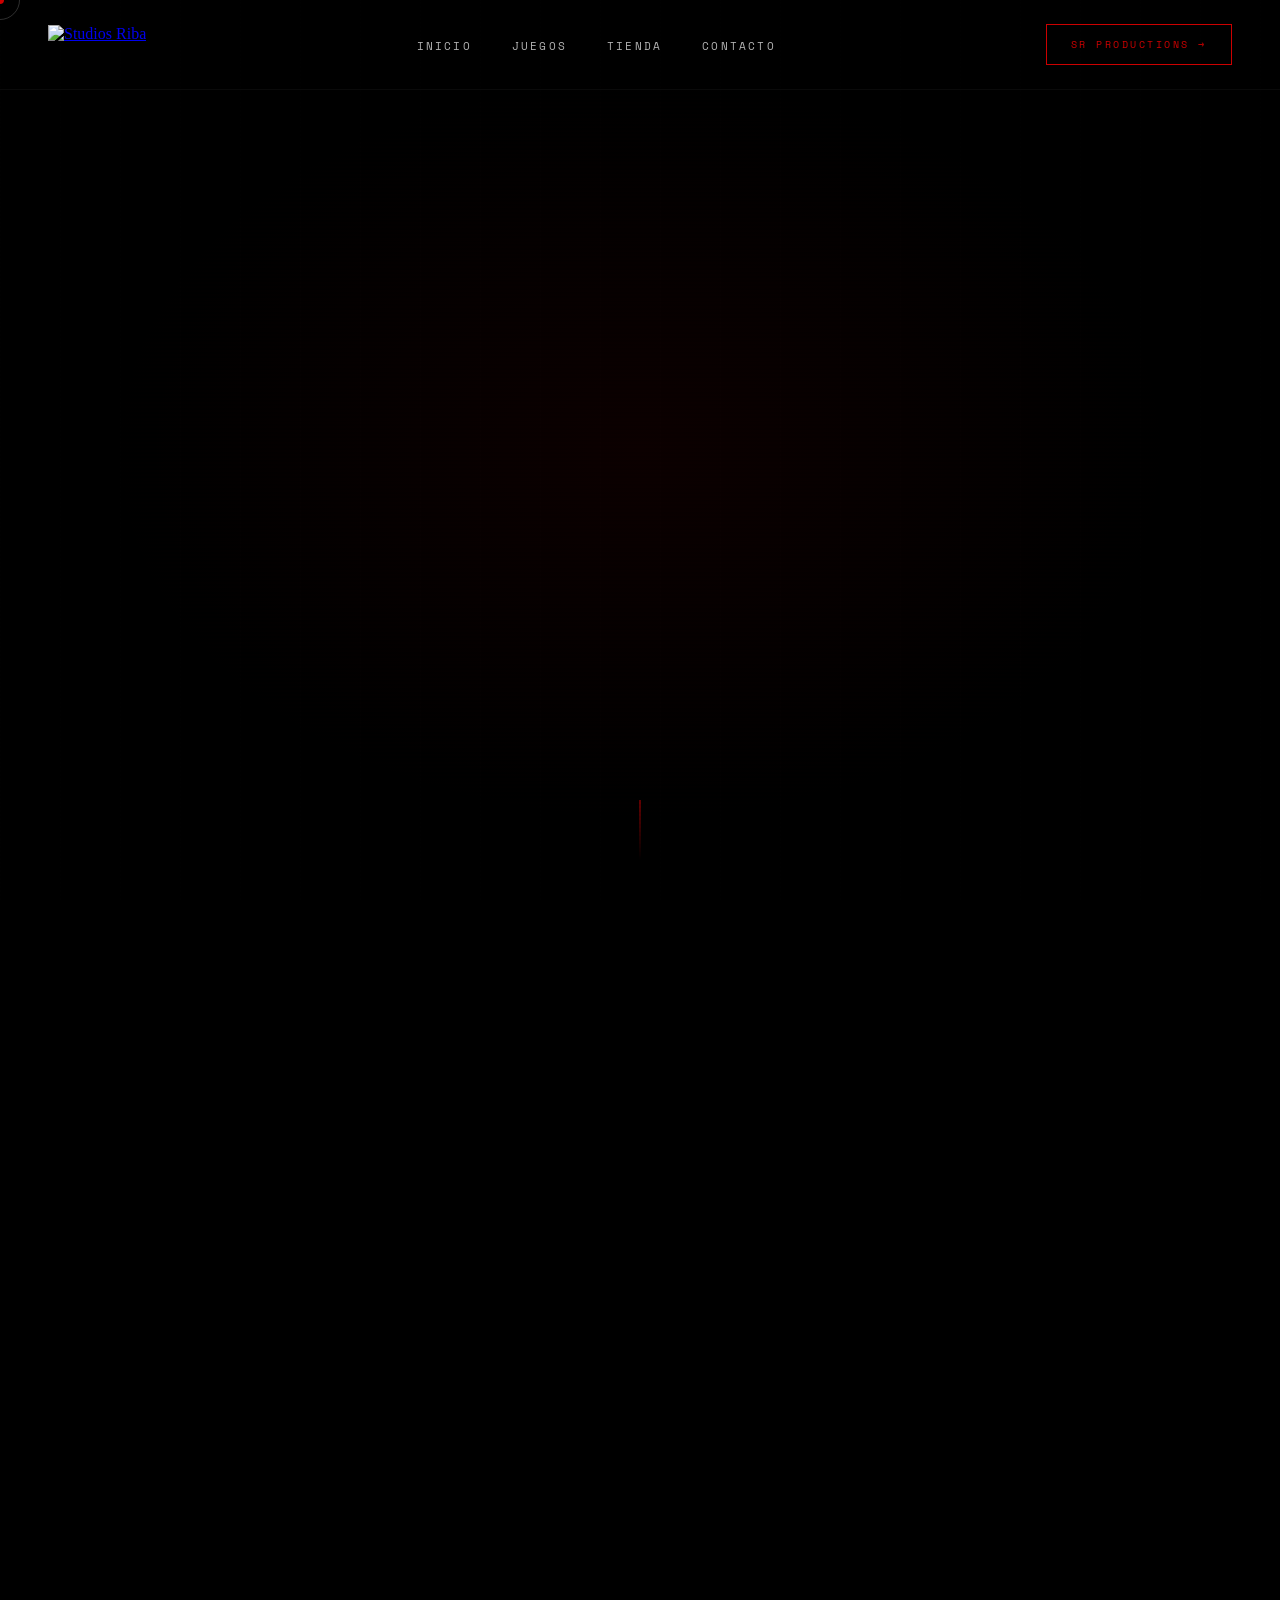
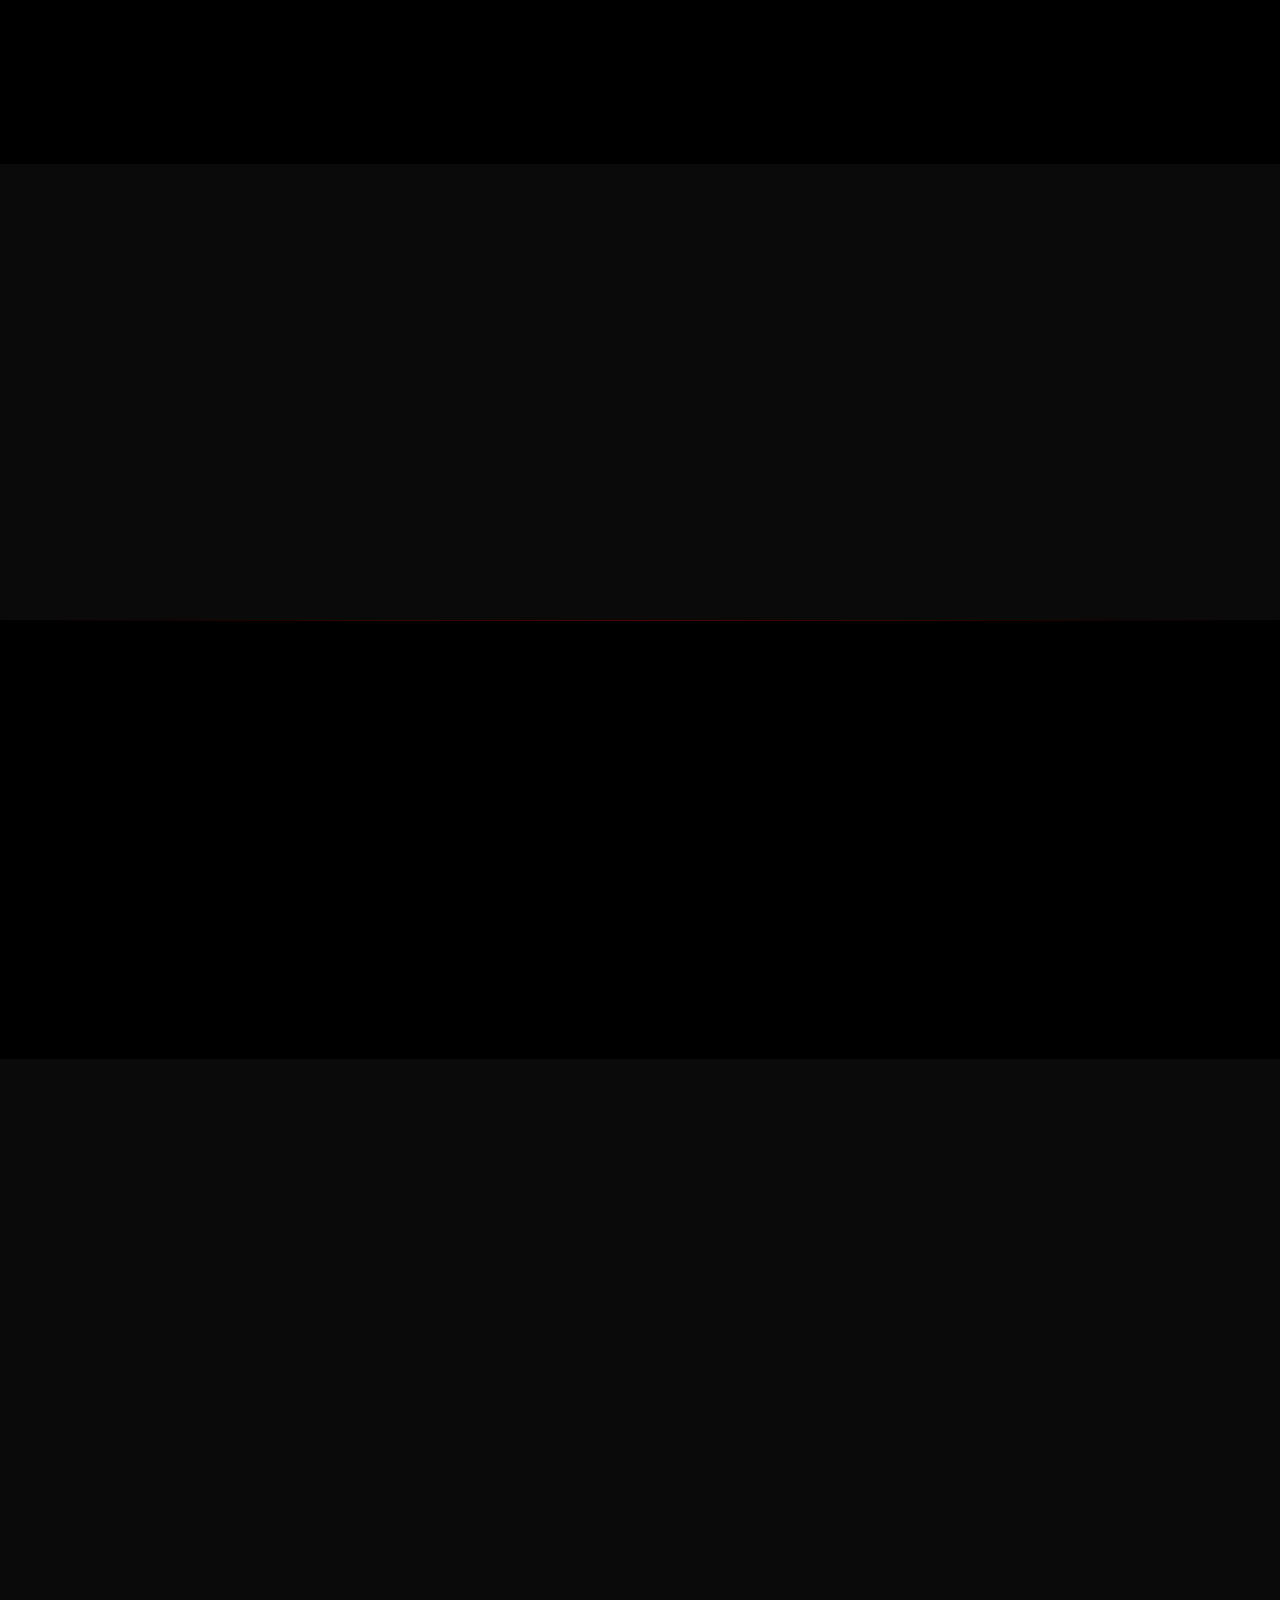
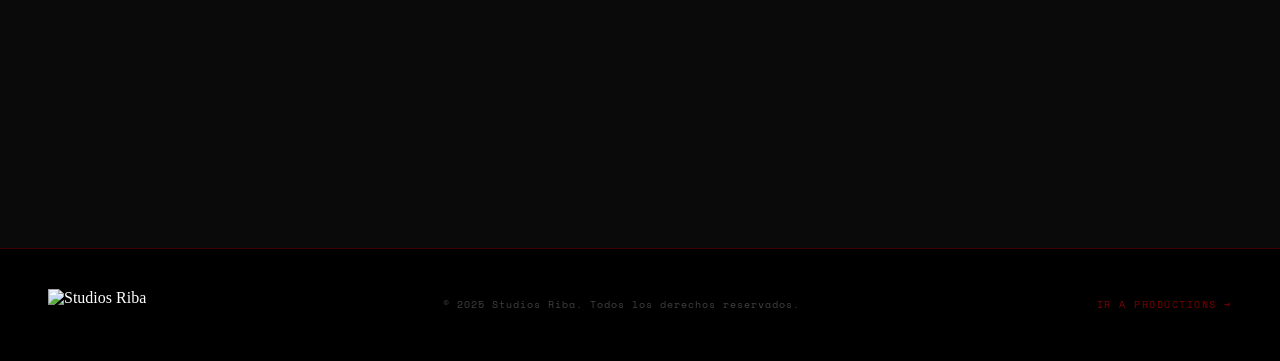
==== studiosriba.html @ da4f3968 "Add files via upload" ====
<!DOCTYPE html>
<html lang="es">
<head>
  <meta charset="UTF-8">
  <meta name="viewport" content="width=device-width, initial-scale=1.0">
  <meta name="description" content="Studios Riba — Desarrolladora independiente de videojuegos. Creadores de Kurt Cobalto, Makka Pakka 2 y experiencias inmersivas. Intenta sobrevivir.">
  <meta name="keywords" content="Studios Riba, videojuegos independientes, horror games, itch.io, Kurt Cobalto, Makka Pakka, desarrollo de videojuegos">
  
  <!-- OpenGraph / Social Media -->
  <meta property="og:title" content="Studios Riba — Videojuegos Independientes">
  <meta property="og:description" content="Desarrolladora de videojuegos indie. Explora nuestro catálogo de juegos en itch.io.">
  <meta property="og:type" content="website">
  <meta property="og:image" content="media/favicon.jpg">
  <meta property="og:url" content="https://studiosriba.github.io/studiosriba.html">
  
  <!-- Twitter -->
  <meta name="twitter:card" content="summary_large_image">
  <meta name="twitter:site" content="@_studiosriba">
  <meta name="twitter:title" content="Studios Riba — Videojuegos Independientes">
  <meta name="twitter:description" content="Desarrolladora de videojuegos indie. Explora nuestro catálogo de juegos en itch.io.">
  <meta name="twitter:image" content="media/favicon.jpg">

  <title>Studios Riba — Desarrolladora Independiente de Videojuegos</title>
  <!-- Google Fonts -->
  <link rel="preconnect" href="https://fonts.googleapis.com">
  <link rel="preconnect" href="https://fonts.gstatic.com" crossorigin>
  <link href="https://fonts.googleapis.com/css2?family=Bebas+Neue&family=Space+Mono:ital,wght@0,400;0,700;1,400&family=Cormorant+Garamond:ital,wght@0,300;0,400;0,600;0,700;1,300;1,400;1,600&family=Cormorant:ital,wght@0,300;0,400;1,300;1,400&display=swap" rel="stylesheet">
  <link rel="icon" type="image/jpeg" href="media/favicon.jpg">
  <link rel="stylesheet" href="style.css">
</head>
<body data-page="studios-riba" class="scanlines">

  <!-- ── LOADER ─────────────────────────────────────────────────── -->
  <div id="loader" role="status" aria-label="Cargando Studios Riba">
    <div class="loader-content">
      <img src="media/StudiosRiba.png" alt="Studios Riba" class="loader-logo">
    </div>
  </div>

  <!-- ── PAGE FLASH ─────────────────────────────────────────────── -->
  <div id="page-flash" aria-hidden="true"></div>

  <!-- ── CURSOR ─────────────────────────────────────────────────── -->
  <div id="cursor-dot" aria-hidden="true"></div>
  <div id="cursor-trail" aria-hidden="true"></div>

  <!-- ── PARTICLES ──────────────────────────────────────────────── -->
  <canvas id="particle-canvas" aria-hidden="true"></canvas>

  <!-- ── NAV ────────────────────────────────────────────────────── -->
  <nav class="nav-sr" role="navigation" aria-label="Navegación principal">
    <a class="nav-logo" href="index.html" data-transition="true" aria-label="Volver al inicio">
      <img src="media/StudiosRiba.png" alt="Studios Riba" height="40">
    </a>
    <ul class="nav-links" role="list">
      <li><a href="#about"   id="nav-link-about">INICIO</a></li>
      <li><a href="#games"   id="nav-link-games">JUEGOS</a></li>
      <li><a href="#store"   id="nav-link-store">TIENDA</a></li>
      <li><a href="#contact" id="nav-link-contact">CONTACTO</a></li>
    </ul>
    <a class="nav-switch" href="studiosribaproductions.html" data-transition="true" id="nav-switch-srp">
      SR PRODUCTIONS →
    </a>
    <button class="nav-hamburger" aria-label="Abrir menú" aria-expanded="false" id="nav-hamburger">
      <span></span><span></span><span></span>
    </button>
  </nav>

  <!-- ── HERO ───────────────────────────────────────────────────── -->
  <section class="sr-hero" id="hero" aria-label="Hero Studios Riba">
    <div class="sr-hero-bg" aria-hidden="true"></div>
    <div class="sr-hero-content">
      <img
        src="media/StudiosRiba.png"
        alt="Studios Riba"
        class="sr-hero-logo"
        width="520"
        height="260">
      <p class="sr-hero-subtitle" aria-live="polite"></p>
    </div>
    <div class="sr-scroll-indicator" aria-hidden="true"></div>
  </section>

  <!-- ── ABOUT ──────────────────────────────────────────────────── -->
  <section class="sr-about reveal-group" id="about" aria-labelledby="sr-about-title">
    <div class="sr-about-inner">

      <div class="sr-about-text reveal">
        <span class="sr-section-tag">// 01</span>
        <h2 id="sr-about-title">Somos<br>Studios<br>Riba</h2>
        <p>
          ¿Qué es lo que hacemos? Mejor descúbrelo tú mismo
          y cuéntanos — <em>Intenta sobrevivir.</em>
        </p>
        <p>
          Prueba nuestros juegos y adéntrate en lo desconocido.
          Cada título es un mundo que desafía tus límites, una
          experiencia que no olvidarás fácilmente.
        </p>
        <a
          href="https://studiosriba.itch.io"
          target="_blank"
          rel="noopener noreferrer"
          class="sr-itch-inline-btn"
          id="sr-about-itch-btn">
          VER TODOS LOS JUEGOS
        </a>
      </div>

      <div class="sr-about-visual reveal reveal-right">
        <canvas class="sr-pixel-art" width="400" height="300" aria-hidden="true"></canvas>
        <span class="sr-about-bg-text" aria-hidden="true">GAME<br>DEV</span>
      </div>

    </div>
  </section>

  <!-- ── JUEGOS ─────────────────────────────────────────────────── -->
  <section class="sr-games" id="games" aria-labelledby="sr-games-title">

    <div class="sr-games-wrapper">

      <div class="sr-section-header reveal">
        <span class="sr-section-tag">// 02</span>
        <h2 id="sr-games-title">Nuestros<br>Juegos</h2>
      </div>

      <div class="sr-games-grid" id="sr-games-grid">
        <!-- Games will be injected here by script.js -->
      </div><!-- /.sr-games-grid -->

    </div><!-- /.sr-games-wrapper -->

  </section>

  <!-- ── TIENDA ITCH.IO ─────────────────────────────────────────── -->
  <section class="sr-itch-banner" id="store" aria-label="Tienda en itch.io">
    <div class="sr-itch-banner-inner">
      <div class="sr-itch-banner-text reveal">
        <span class="sr-section-tag">// TIENDA</span>
        <h2 class="sr-itch-title">Todos nuestros juegos<br>en <span class="sr-itch-accent">itch.io</span></h2>
        <p class="sr-itch-sub">Disponibles ahora. Gratis o a tu precio.</p>
      </div>
      <a
        href="https://studiosriba.itch.io"
        target="_blank"
        rel="noopener noreferrer"
        class="sr-itch-cta reveal"
        data-cursor="expand"
        id="sr-itch-cta-btn">
        <span class="sr-itch-cta-icon" aria-hidden="true">⊕</span>
        VISITAR TIENDA
      </a>
    </div>
    <div class="sr-itch-banner-line" aria-hidden="true"></div>
  </section>

  <!-- ── CONTACTO ───────────────────────────────────────────────── -->
  <section class="sr-contact" id="contact" aria-labelledby="sr-contact-title">
    <div class="reveal">
      <span class="sr-section-tag">// 03</span>
      <h2 class="sr-contact-title" id="sr-contact-title">¿Listo para<br>lo desconocido?</h2>
      <p class="sr-contact-sub">Escríbenos y cuéntanos qué piensas.</p>
      <a
        href="mailto:studiosriba@gmail.com"
        class="sr-contact-cta"
        data-cursor="expand"
        id="sr-contact-cta">
        studiosriba@gmail.com
      </a>
      <div class="sr-social-links">
        <a href="https://www.youtube.com/@studiosriba" target="_blank" rel="noopener noreferrer"
           class="sr-social-link" id="sr-social-yt" aria-label="YouTube de Studios Riba">
          <svg width="18" height="18" viewBox="0 0 24 24" fill="currentColor" aria-hidden="true">
            <path d="M23.5 6.2a3 3 0 0 0-2.1-2.1C19.5 3.6 12 3.6 12 3.6s-7.5 0-9.4.5A3 3 0 0 0 .5 6.2 31.4 31.4 0 0 0 0 12a31.4 31.4 0 0 0 .5 5.8 3 3 0 0 0 2.1 2.1c1.9.5 9.4.5 9.4.5s7.5 0 9.4-.5a3 3 0 0 0 2.1-2.1A31.4 31.4 0 0 0 24 12a31.4 31.4 0 0 0-.5-5.8zM9.7 15.5V8.5l6.3 3.5-6.3 3.5z"/>
          </svg>
          YouTube
        </a>
        <a href="https://x.com/_studiosriba" target="_blank" rel="noopener noreferrer"
           class="sr-social-link" id="sr-social-tw" aria-label="Twitter / X de Studios Riba">
          <svg width="16" height="16" viewBox="0 0 24 24" fill="currentColor" aria-hidden="true">
            <path d="M18.244 2.25h3.308l-7.227 8.26 8.502 11.24H16.17l-4.714-6.231-5.401 6.231H2.744l7.736-8.836L1.254 2.25H8.08l4.259 5.63 5.905-5.63zm-1.161 17.52h1.833L7.084 4.126H5.117z"/>
          </svg>
          Twitter / X
        </a>
        <a href="https://linktr.ee/studiosriba" target="_blank" rel="noopener noreferrer"
           class="sr-social-link" id="sr-social-lt" aria-label="Linktree de Studios Riba">
          <svg width="16" height="16" viewBox="0 0 24 24" fill="currentColor" aria-hidden="true">
            <path d="M13.511 5.853l4.005-4.117 2.394 2.465-4.192 4.094h5.883v3.388h-5.937l4.192 4.094-2.394 2.464-5.943-6.069-5.943 6.069-2.394-2.464 4.192-4.094H1.399V8.295h5.883L3.09 4.201l2.394-2.465 4.005 4.117V0h4.022zm-4.022 16.238h4.022V24h-4.022z"/>
          </svg>
          Linktree
        </a>
      </div>
    </div>
  </section>

  <!-- ── FOOTER ─────────────────────────────────────────────────── -->
  <footer>
    <img src="media/StudiosRiba.png" alt="Studios Riba" class="footer-logo">
    <span class="footer-copy">© 2025 Studios Riba. Todos los derechos reservados.</span>
    <a
      href="studiosribaproductions.html"
      class="footer-switch-link"
      data-transition="true"
      id="footer-switch-srp">
      IR A PRODUCTIONS →
    </a>
  </footer>

  <script src="script.js"></script>
</body>
</html>
---- style.css ----
/* ═══════════════════════════════════════════════════════════════════
   STUDIOS RIBA — style.css
   Global styles + per-page overrides via body[data-page]
   ═══════════════════════════════════════════════════════════════════ */

/* ── GOOGLE FONTS ───────────────────────────────────────────────── */
@import url('https://fonts.googleapis.com/css2?family=Bebas+Neue&family=Space+Mono:ital,wght@0,400;0,700;1,400&family=Cormorant+Garamond:ital,wght@0,300;0,400;0,600;0,700;1,300;1,400;1,600&family=Cormorant:ital,wght@0,300;0,400;1,300;1,400&display=swap');

/* ── CSS VARIABLES ──────────────────────────────────────────────── */
:root {
  --sr-red:    #CC0000;
  --sr-white:  #FFFFFF;
  --sr-black:  #000000;
  --sr-dark:   #1A1A1A;
  --sr-dark2:  #2A2A2A;
  --srp-silver:#C8C8C8;
  --srp-warm:  #F0EDE8;
  --srp-mid:   #888888;

  --transition-fast: 0.3s ease;
  --transition-med:  0.6s cubic-bezier(0.16, 1, 0.3, 1);
  --transition-slow: 1.2s cubic-bezier(0.16, 1, 0.3, 1);

  --font-sr-display: 'Bebas Neue', sans-serif;
  --font-sr-body:    'Space Mono', monospace;
  --font-srp-display:'Cormorant Garamond', serif;
  --font-srp-body:   'Cormorant', serif;
}

/* ── RESET ──────────────────────────────────────────────────────── */
*, *::before, *::after {
  margin: 0;
  padding: 0;
  box-sizing: border-box;
}

html {
  scroll-behavior: smooth;
  overflow-x: hidden;
}

body {
  background: #000;
  color: #fff;
  cursor: none;
  overflow-x: hidden;
  -webkit-font-smoothing: antialiased;
}

/* ── SCROLLBAR ──────────────────────────────────────────────────── */
::-webkit-scrollbar { width: 4px; }
::-webkit-scrollbar-track { background: #000; }

body[data-page="studios-riba"] ::-webkit-scrollbar-thumb { background: var(--sr-red); }
body[data-page="index"]        ::-webkit-scrollbar-thumb { background: var(--sr-red); }
body[data-page="srp"]          ::-webkit-scrollbar-thumb { background: var(--srp-silver); }

/* ── TEXT SELECTION ─────────────────────────────────────────────── */
body[data-page="studios-riba"] ::selection,
body[data-page="index"]        ::selection {
  background: var(--sr-red);
  color: #000;
}
body[data-page="srp"] ::selection {
  background: var(--srp-silver);
  color: #000;
}

/* ── CANVAS / OVERLAY ───────────────────────────────────────────── */
#particle-canvas {
  position: fixed;
  top: 0; left: 0;
  width: 100%; height: 100%;
  z-index: 0;
  pointer-events: none;
}

/* ── SCANLINES (Studios Riba pages) ────────────────────────────── */
body.scanlines::after {
  content: '';
  position: fixed;
  inset: 0;
  pointer-events: none;
  z-index: 5;
  background: repeating-linear-gradient(
    0deg,
    transparent,
    transparent 2px,
    rgba(0,0,0,0.08) 2px,
    rgba(0,0,0,0.08) 4px
  );
  animation: scanMove 8s linear infinite;
}

@keyframes scanMove {
  from { background-position: 0 0; }
  to   { background-position: 0 100%; }
}

/* ── GRAIN OVERLAY (Productions) ───────────────────────────────── */
body.grain::before {
  content: '';
  position: fixed;
  inset: -50%;
  width: 200%; height: 200%;
  pointer-events: none;
  z-index: 5;
  opacity: 0.055;
  background-image: url("data:image/svg+xml,%3Csvg viewBox='0 0 256 256' xmlns='http://www.w3.org/2000/svg'%3E%3Cfilter id='noise'%3E%3CfeTurbulence type='fractalNoise' baseFrequency='0.9' numOctaves='4' stitchTiles='stitch'/%3E%3C/filter%3E%3Crect width='100%25' height='100%25' filter='url(%23noise)' opacity='1'/%3E%3C/svg%3E");
  background-size: 256px 256px;
  animation: grainShift 0.5s steps(1) infinite;
}

@keyframes grainShift {
  0%   { transform: translate(0, 0); }
  25%  { transform: translate(-5%, 3%); }
  50%  { transform: translate(3%, -5%); }
  75%  { transform: translate(-3%, 6%); }
  100% { transform: translate(5%, -2%); }
}

/* ═══════════════════════════════════════════════════════════════════
   CURSOR
   ═══════════════════════════════════════════════════════════════════ */
#cursor-dot, #cursor-trail {
  position: fixed;
  top: 0; left: 0;
  pointer-events: none;
  z-index: 9999;
  transform: translate(-50%, -50%);
  transition: opacity 0.3s ease;
  will-change: transform;
}

#cursor-dot {
  width: 8px; height: 8px;
  border-radius: 50%;
  background: var(--sr-red);
  z-index: 10000;
}

#cursor-trail {
  width: 40px; height: 40px;
  border-radius: 50%;
  border: 1px solid rgba(255,255,255,0.18);
  transition: transform 0.08s linear, width 0.3s ease, height 0.3s ease, border-color 0.3s ease;
}

/* SRP cursor variant */
body[data-page="srp"] #cursor-dot {
  background: transparent;
  border: 1px solid var(--srp-silver);
  width: 16px; height: 16px;
  border-radius: 50%;
  position: fixed; /* needed for absolute children */
}
body[data-page="srp"] #cursor-dot::before,
body[data-page="srp"] #cursor-dot::after {
  content: '';
  position: absolute;
  background: var(--srp-silver);
}
body[data-page="srp"] #cursor-dot::before {
  width: 1px; height: 8px;
  top: 50%; left: 50%;
  transform: translate(-50%, -50%);
}
body[data-page="srp"] #cursor-dot::after {
  width: 8px; height: 1px;
  top: 50%; left: 50%;
  transform: translate(-50%, -50%);
}

body[data-page="srp"] #cursor-trail {
  border-color: rgba(200,200,200,0.15);
}

/* Expanded state */
#cursor-dot.expanded {
  transform: translate(-50%, -50%) scale(2.5);
}
body[data-page="srp"] #cursor-dot.expanded {
  transform: translate(-50%, -50%) scale(1.5) rotate(45deg);
}

/* ═══════════════════════════════════════════════════════════════════
   LOADER
   ═══════════════════════════════════════════════════════════════════ */
#loader {
  position: fixed;
  inset: 0;
  z-index: 10000;
  background: #000;
  display: flex;
  align-items: center;
  justify-content: center;
  clip-path: inset(0 0 0% 0);
  transition: clip-path 0.8s ease-in;
}

#loader.exit {
  clip-path: inset(100% 0 0% 0);
}

.loader-content {
  display: flex;
  align-items: center;
  justify-content: center;
  opacity: 0;
  transform: scale(0.8);
  animation: loaderReveal 0.6s cubic-bezier(0.16, 1, 0.3, 1) 0.2s forwards;
}

@keyframes loaderReveal {
  to { opacity: 1; transform: scale(1); }
}

.loader-logo {
  max-height: 72px;
  max-width: 320px;
  object-fit: contain;
  filter: drop-shadow(0 0 24px rgba(204,0,0,0.25));
}

.loader-logo-srp {
  filter: drop-shadow(0 0 32px rgba(200,200,200,0.18));
}

/* ── PAGE FLASH ─────────────────────────────────────────────────── */
#page-flash {
  position: fixed;
  inset: 0;
  z-index: 9998;
  background: #fff;
  opacity: 0;
  pointer-events: none;
  display: none;
}

/* ═══════════════════════════════════════════════════════════════════
   NAV — SHARED
   ═══════════════════════════════════════════════════════════════════ */
nav {
  position: fixed;
  top: 0; width: 100%;
  z-index: 1000;
  padding: 24px 48px;
  display: flex;
  justify-content: space-between;
  align-items: center;
  background: transparent;
  border-bottom: 1px solid rgba(255,255,255,0.04);
  transition: background 0.4s ease, backdrop-filter 0.4s ease;
}

nav.scrolled {
  background: rgba(0,0,0,0.92);
  backdrop-filter: blur(12px);
  -webkit-backdrop-filter: blur(12px);
}

.nav-logo { display: flex; align-items: center; }
.nav-logo img {
  height: 40px;
  object-fit: contain;
  transform-origin: left center;
  transition: transform var(--transition-fast), filter 0.3s ease;
}
.nav-logo img:hover { transform: scale(1.05); }

.nav-links {
  display: flex;
  gap: 40px;
  list-style: none;
  align-items: center;
}

.nav-links a {
  text-decoration: none;
  transition: color var(--transition-fast);
  position: relative;
}

.nav-links a::after {
  content: '';
  position: absolute;
  bottom: -2px; left: 0;
  width: 0%; height: 1px;
  transition: width var(--transition-fast);
}

.nav-links a:hover::after { width: 100%; }

/* SR nav */
nav.nav-sr .nav-links a {
  font-family: var(--font-sr-body);
  font-size: 11px;
  letter-spacing: 0.2em;
  text-transform: uppercase;
  color: rgba(255,255,255,0.7);
}
nav.nav-sr .nav-links a:hover { color: var(--sr-red); }
nav.nav-sr .nav-links a::after { background: var(--sr-red); }

/* SRP nav */
nav.nav-srp .nav-links a {
  font-family: var(--font-srp-display);
  font-size: 14px;
  letter-spacing: 0.35em;
  text-transform: uppercase;
  color: var(--srp-mid);
  font-style: italic;
}
nav.nav-srp .nav-links a:hover { color: #fff; }
nav.nav-srp .nav-links a::after { background: var(--srp-silver); }

/* Nav switch button */
.nav-switch {
  text-decoration: none;
  padding: 12px 24px;
  transition: background var(--transition-fast), color var(--transition-fast);
  white-space: nowrap;
  display: inline-flex;
  align-items: center;
  justify-content: center;
}

nav.nav-sr .nav-switch {
  border: 1px solid var(--sr-red);
  color: var(--sr-red);
  font-family: var(--font-sr-body);
  font-size: 10px;
  letter-spacing: 0.25em;
  text-transform: uppercase;
}
nav.nav-sr .nav-switch:hover {
  background: var(--sr-red);
  color: #000;
}

nav.nav-srp .nav-switch {
  border: 1px solid rgba(200,200,200,0.4);
  color: var(--srp-silver);
  font-family: var(--font-srp-display);
  font-size: 12px;
  letter-spacing: 0.25em;
  text-transform: uppercase;
  font-style: italic;
}
nav.nav-srp .nav-switch:hover {
  background: var(--srp-silver);
  color: #000;
}

/* Hamburger */
.nav-hamburger {
  display: none;
  flex-direction: column;
  gap: 5px;
  background: none;
  border: none;
  cursor: none;
  padding: 4px;
}
.nav-hamburger span {
  display: block;
  width: 24px; height: 2px;
  background: #fff;
  transition: all 0.3s ease;
  transform-origin: center;
}
.nav-hamburger.open span:nth-child(1) { transform: rotate(45deg) translate(5px, 5px); }
.nav-hamburger.open span:nth-child(2) { opacity: 0; }
.nav-hamburger.open span:nth-child(3) { transform: rotate(-45deg) translate(5px, -5px); }

/* Mobile menu overlay */
.nav-mobile-menu {
  display: none;
  position: fixed;
  inset: 0;
  z-index: 999;
  background: rgba(0,0,0,0.97);
  flex-direction: column;
  align-items: center;
  justify-content: center;
  gap: 32px;
  opacity: 0;
  transition: opacity 0.3s ease;
}
.nav-mobile-menu.open {
  display: flex;
  opacity: 1;
}
.nav-mobile-menu a {
  text-decoration: none;
  font-size: 32px;
  color: #fff;
  transition: color 0.3s ease;
}
nav.nav-sr .nav-mobile-menu a { font-family: var(--font-sr-display); letter-spacing: 0.1em; }
nav.nav-srp .nav-mobile-menu a { font-family: var(--font-srp-display); font-weight: 300; }
.nav-mobile-menu a:hover { color: var(--sr-red); }
nav.nav-srp .nav-mobile-menu a:hover { color: var(--srp-silver); }

/* ═══════════════════════════════════════════════════════════════════
   SCROLL REVEAL
   ═══════════════════════════════════════════════════════════════════ */
.reveal {
  opacity: 0;
  transform: translateY(40px);
  transition: opacity 0.8s ease, transform 0.8s cubic-bezier(0.16, 1, 0.3, 1);
  transition-delay: var(--delay, 0s);
}
.reveal.visible { opacity: 1; transform: translateY(0); }

.reveal-left {
  opacity: 0;
  transform: translateX(-60px);
  transition: opacity 0.8s ease, transform 0.8s cubic-bezier(0.16, 1, 0.3, 1);
  transition-delay: var(--delay, 0s);
}
.reveal-left.visible { opacity: 1; transform: translateX(0); }

.reveal-right {
  opacity: 0;
  transform: translateX(60px);
  transition: opacity 0.8s ease, transform 0.8s cubic-bezier(0.16, 1, 0.3, 1);
  transition-delay: var(--delay, 0s);
}
.reveal-right.visible { opacity: 1; transform: translateX(0); }

.reveal-scale {
  opacity: 0;
  transform: scale(0.9);
  transition: opacity 0.8s ease, transform 0.8s cubic-bezier(0.16, 1, 0.3, 1);
  transition-delay: var(--delay, 0s);
}
.reveal-scale.visible { opacity: 1; transform: scale(1); }

/* ═══════════════════════════════════════════════════════════════════
   INDEX — SPLIT SCREEN
   ═══════════════════════════════════════════════════════════════════ */
.split-screen {
  display: flex;
  height: 100vh;
  overflow: hidden;
  position: relative;
  z-index: 1;
}

.split-left,
.split-right {
  flex: 1;
  position: relative;
  overflow: hidden;
  transition: flex var(--transition-med);
  cursor: none;
}

.split-left:hover  { flex: 1.3; }
.split-left:hover  ~ .split-right { flex: 0.7; }
.split-right:hover { flex: 1.3; }
.split-screen:has(.split-right:hover) .split-left { flex: 0.7; }

.split-left  { background: #000; }
.split-right { background: #0A0A0A; }

/* Entry animations */
.split-left {
  animation: slideFromLeft 1s cubic-bezier(0.16, 1, 0.3, 1) both;
}
.split-right {
  animation: slideFromRight 1s cubic-bezier(0.16, 1, 0.3, 1) both;
}
@keyframes slideFromLeft  { from { transform: translateX(-100%); } to { transform: translateX(0); } }
@keyframes slideFromRight { from { transform: translateX(100%);  } to { transform: translateX(0); } }

.divider-line {
  flex: 0 0 2px;
  align-self: stretch;
  background: var(--sr-red);
  z-index: 10;
  pointer-events: none;
  box-shadow: 0 0 12px var(--sr-red), 0 0 40px rgba(204,0,0,0.3);
  animation: dividerReveal 0.6s ease-out 0.8s backwards;
  transform-origin: top center;
}
@keyframes dividerReveal { from { opacity: 0; } to { opacity: 1; } }

.split-content {
  position: absolute;
  inset: 0;
  display: flex;
  flex-direction: column;
  align-items: center;
  justify-content: center;
  gap: 20px;
  padding: 40px;
  animation: contentReveal 0.8s ease 0.9s both;
}
@keyframes contentReveal { from { opacity: 0; } to { opacity: 1; } }

.split-logo {
  display: flex;
  align-items: center;
  justify-content: center;
  width: 100%;
}

.split-logo img {
  max-width: 70%;
  max-height: 38vh;
  object-fit: contain;
  transition: transform 0.6s cubic-bezier(0.16, 1, 0.3, 1), filter 0.4s ease;
}

.split-left .split-logo img {
  filter: drop-shadow(0 0 20px rgba(204,0,0,0.3));
}
.split-right .split-logo img {
  filter: drop-shadow(0 0 30px rgba(200,200,200,0.2));
}

.split-left:hover .split-logo img {
  transform: scale(1.06);
  filter: drop-shadow(0 0 40px rgba(204,0,0,0.7));
}
.split-right:hover .split-logo img {
  transform: scale(1.06);
  filter: drop-shadow(0 0 50px rgba(200,200,200,0.45));
}

.split-sublabel {
  font-family: var(--font-srp-display);
  font-size: 12px;
  letter-spacing: 0.3em;
  color: rgba(255,255,255,0.35);
  text-transform: uppercase;
}

.split-left .split-sublabel {
  font-family: var(--font-sr-body);
  font-size: 9px;
  letter-spacing: 0.25em;
}

.split-label {
  display: inline-block;
  padding: 8px 28px;
  font-size: 11px;
  letter-spacing: 0.4em;
  text-transform: uppercase;
  transition: all 0.3s ease;
  opacity: 0.8;
}

.split-left .split-label {
  font-family: var(--font-sr-body);
  color: var(--sr-red);
  border: 1px solid var(--sr-red);
  animation: blinkLabel 2s ease-in-out infinite;
}
.split-right .split-label {
  font-family: var(--font-srp-display);
  font-style: italic;
  color: var(--srp-silver);
  border: 1px solid rgba(200,200,200,0.3);
  animation: shimmerLabel 3s ease-in-out infinite;
}

@keyframes blinkLabel {
  0%, 100% { opacity: 0.8; }
  50%       { opacity: 0.3; }
}
@keyframes shimmerLabel {
  0%, 100% { opacity: 0.8; }
  50%       { opacity: 0.5; }
}

.split-description {
  font-size: 11px;
  color: rgba(255,255,255,0.35);
  text-align: center;
  max-width: 260px;
  line-height: 1.9;
  opacity: 0;
  transform: translateY(10px);
  transition: opacity 0.4s ease, transform 0.4s ease;
}
.split-left .split-description  { font-family: var(--font-sr-body); }
.split-right .split-description { font-family: var(--font-srp-body); font-size: 13px; font-style: italic; }

.split-left:hover  .split-description { opacity: 1; transform: translateY(0); }
.split-right:hover .split-description { opacity: 1; transform: translateY(0); }

.split-left:hover  .split-label { background: rgba(204,0,0,0.08); }
.split-right:hover .split-label { background: rgba(200,200,200,0.06); }

/* ═══════════════════════════════════════════════════════════════════
   STUDIOSRIBA.HTML — HERO
   ═══════════════════════════════════════════════════════════════════ */
.sr-hero {
  height: 100vh;
  background: #000;
  position: relative;
  overflow: hidden;
  display: flex;
  align-items: center;
  justify-content: center;
  z-index: 1;
}

.sr-hero-bg {
  position: absolute;
  inset: 0;
  background: radial-gradient(ellipse 60% 60% at 50% 50%,
    rgba(204,0,0,0.06) 0%, transparent 70%);
}

.sr-hero-bg::after {
  content: '';
  position: absolute;
  inset: 0;
  opacity: 0.06;
  background-image:
    linear-gradient(rgba(255,255,255,0.08) 1px, transparent 1px),
    linear-gradient(90deg, rgba(255,255,255,0.08) 1px, transparent 1px);
  background-size: 60px 60px;
}

.sr-hero-content {
  position: relative;
  z-index: 2;
  text-align: center;
  display: flex;
  flex-direction: column;
  align-items: center;
  gap: 16px;
}

/* ── SR HERO LOGO IMAGE ─────────────────────────────────────────── */
.sr-hero-logo {
  max-width: min(58vw, 520px);
  max-height: 38vh;
  object-fit: contain;
  filter: drop-shadow(0 0 28px rgba(204,0,0,0.3));
  opacity: 0;
  transform: scale(0.88) translateY(-12px);
  transition: opacity 0.9s cubic-bezier(0.16, 1, 0.3, 1),
              transform 0.9s cubic-bezier(0.16, 1, 0.3, 1),
              filter 0.5s ease;
}

.sr-hero-logo.visible {
  opacity: 1;
  transform: scale(1) translateY(0);
}

.sr-hero-logo.pulse-once {
  animation: logoPulse 0.45s ease;
}

@keyframes logoPulse {
  0%   { transform: scale(1); }
  50%  { transform: scale(1.025); filter: drop-shadow(0 0 48px rgba(204,0,0,0.55)); }
  100% { transform: scale(1); }
}

.sr-hero-subtitle {
  font-family: var(--font-sr-body);
  font-size: 11px;
  letter-spacing: 0.3em;
  color: var(--sr-red);
  text-transform: uppercase;
  min-height: 1.5em;
}

.sr-scroll-indicator {
  position: absolute;
  bottom: 40px;
  left: 50%;
  transform: translateX(-50%);
  width: 1px;
  height: 60px;
  background: linear-gradient(var(--sr-red), transparent);
  animation: pulseDown 2s ease-in-out infinite;
}
@keyframes pulseDown {
  0%, 100% { transform: translateX(-50%) translateY(0); opacity: 1; }
  50%       { transform: translateX(-50%) translateY(10px); opacity: 0.3; }
}

/* ── SR ABOUT ───────────────────────────────────────────────────── */
.sr-about {
  padding: 160px 0;
  background: #000;
  position: relative;
  z-index: 1;
}

.sr-about-inner {
  display: grid;
  grid-template-columns: 1fr 1fr;
  gap: 80px;
  max-width: 1200px;
  margin: 0 auto;
  padding: 0 48px;
  align-items: center;
}

.sr-section-tag {
  display: block;
  font-family: var(--font-sr-body);
  font-size: 10px;
  color: var(--sr-red);
  letter-spacing: 0.4em;
  text-transform: uppercase;
  margin-bottom: 24px;
}

.sr-about-text h2 {
  font-family: var(--font-sr-display);
  font-size: clamp(52px, 7vw, 80px);
  line-height: 0.95;
  color: #fff;
}

.sr-about-text p {
  font-family: var(--font-sr-body);
  font-size: 12px;
  color: rgba(255,255,255,0.55);
  line-height: 2.2;
  margin-top: 32px;
}

.sr-about-visual {
  position: relative;
  display: flex;
  align-items: center;
  justify-content: center;
  min-height: 300px;
  border: 1px solid rgba(204,0,0,0.2);
  background: rgba(204,0,0,0.02);
}

.sr-pixel-art {
  display: block;
  image-rendering: pixelated;
  max-width: 100%;
}

.sr-about-bg-text {
  position: absolute;
  font-family: var(--font-sr-display);
  font-size: 100px;
  color: rgba(204,0,0,0.05);
  line-height: 0.9;
  text-align: center;
  pointer-events: none;
  user-select: none;
  letter-spacing: 0.05em;
}

/* ── SR GAMES ───────────────────────────────────────────────────── */
.sr-games {
  padding: 120px 0;
  background: #0A0A0A;
  position: relative;
  z-index: 1;
}

.sr-section-header {
  max-width: 1200px;
  margin: 0 auto;
  padding: 0 48px 48px;
}

.sr-section-header h2 {
  font-family: var(--font-sr-display);
  font-size: clamp(48px, 6vw, 72px);
  line-height: 0.95;
  color: #fff;
  margin-top: 16px;
}

.sr-games-wrapper {
  max-width: 1100px;
  margin: 0 auto;
  padding: 0 48px;
}

.sr-games-wrapper .sr-section-header {
  max-width: none;
  padding: 0 0 40px;
}

.sr-games-grid {
  display: grid;
  grid-template-columns: repeat(3, 1fr);
  gap: 16px;
  width: 100%;
}

.sr-game-card {
  aspect-ratio: 3/4;
  position: relative;
  overflow: hidden;
  background: #111;
  cursor: none;
}

.sr-game-card-img {
  position: absolute;
  inset: 0;
  background-size: cover;
  background-position: center top;
  transform: scale(1);
  transition: transform 0.7s cubic-bezier(0.16, 1, 0.3, 1), filter 0.5s ease;
  filter: grayscale(70%) brightness(0.45);
}

.sr-game-card:hover .sr-game-card-img {
  transform: scale(1.06);
  filter: grayscale(0%) brightness(0.72);
}

.sr-game-card-overlay {
  position: absolute;
  inset: 0;
  background: linear-gradient(
    to bottom,
    rgba(0,0,0,0.05) 0%,
    rgba(0,0,0,0.1) 40%,
    rgba(0,0,0,0.75) 70%,
    rgba(0,0,0,0.97) 100%
  );
  border: 1px solid transparent;
  transition: border-color 0.35s ease;
  z-index: 1;
}

.sr-game-card:hover .sr-game-card-overlay {
  border-color: var(--sr-red);
}

.sr-play-indicator {
  position: absolute;
  top: 50%; left: 50%;
  transform: translate(-50%, -50%) scale(0);
  font-size: 20px;
  color: rgba(255,255,255,0.5);
  z-index: 2;
  transition: transform 0.4s cubic-bezier(0.16, 1, 0.3, 1);
  pointer-events: none;
}
.sr-game-card:hover .sr-play-indicator { transform: translate(-50%, -50%) scale(1); }

.sr-game-card-info {
  position: absolute;
  bottom: 0; left: 0; right: 0;
  padding: 18px 20px 22px;
  z-index: 2;
  transform: translateY(10px);
  opacity: 0;
  transition: transform 0.45s cubic-bezier(0.16,1,0.3,1), opacity 0.4s ease;
}

.sr-game-card:hover .sr-game-card-info {
  transform: translateY(0);
  opacity: 1;
}

.sr-game-genre {
  display: block;
  font-family: var(--font-sr-body);
  font-size: 9px;
  color: var(--sr-red);
  letter-spacing: 0.4em;
  text-transform: uppercase;
  margin-bottom: 6px;
}

.sr-game-title {
  font-family: var(--font-sr-display);
  font-size: clamp(22px, 2.2vw, 32px);
  color: #fff;
  line-height: 1;
  margin-bottom: 10px;
}

.sr-game-desc {
  font-family: var(--font-sr-body);
  font-size: 10px;
  line-height: 1.8;
  color: rgba(255,255,255,0.6);
  margin-top: 6px;
  line-height: 1.7;
}

/* ── SR TECH ────────────────────────────────────────────────────── */
.sr-tech {
  padding: 120px 48px;
  background: #000;
  position: relative;
  z-index: 1;
}

.sr-tech-inner {
  max-width: 1200px;
  margin: 0 auto;
}

.sr-tech-inner h2 {
  font-family: var(--font-sr-display);
  font-size: clamp(48px, 6vw, 72px);
  line-height: 0.95;
  color: #fff;
  margin-top: 16px;
  margin-bottom: 56px;
}

.sr-tech-list {
  display: flex;
  flex-wrap: wrap;
  gap: 16px;
  list-style: none;
}

.sr-tech-item {
  border: 1px solid rgba(204,0,0,0.25);
  padding: 12px 24px;
  font-family: var(--font-sr-body);
  font-size: 11px;
  color: rgba(255,255,255,0.55);
  letter-spacing: 0.2em;
  text-transform: uppercase;
  transition: all 0.3s ease;
  cursor: none;
}

.sr-tech-item:hover {
  border-color: var(--sr-red);
  color: #fff;
  background: rgba(204,0,0,0.06);
  transform: translateY(-2px);
}

/* ── SR GAME NUMBER ─────────────────────────────────────────────── */
.sr-game-number {
  position: absolute;
  top: 20px;
  left: 24px;
  font-family: var(--font-sr-body);
  font-size: 10px;
  letter-spacing: 0.3em;
  color: rgba(255,255,255,0.25);
  z-index: 3;
  transition: color 0.4s ease;
}
.sr-game-card:hover .sr-game-number {
  color: var(--sr-red);
}

/* ── SR GAME PLAY ICON ──────────────────────────────────────────── */
.sr-game-play-icon {
  display: inline-block;
  font-size: 13px;
  margin-right: 4px;
  transition: transform 0.3s ease;
}
.sr-game-play-link:hover .sr-game-play-icon {
  transform: translate(2px, -2px);
}

/* ── SR GAME CARD — VER MÁS ─────────────────────────────────────── */
.sr-game-card-more {
  background: #0d0d0d;
}

.sr-game-card-more-bg {
  position: absolute;
  inset: 0;
  background:
    radial-gradient(ellipse at 50% 50%, rgba(204,0,0,0.07) 0%, transparent 70%),
    repeating-linear-gradient(
      -45deg,
      transparent,
      transparent 18px,
      rgba(204,0,0,0.04) 18px,
      rgba(204,0,0,0.04) 19px
    );
  transition: opacity 0.4s ease;
}
.sr-game-card-more:hover .sr-game-card-more-bg {
  opacity: 1.4;
}

.sr-game-more-inner {
  position: absolute;
  inset: 0;
  display: flex;
  flex-direction: column;
  align-items: center;
  justify-content: center;
  gap: 8px;
  text-decoration: none;
  z-index: 2;
  border: 2px solid transparent;
  transition: border-color 0.3s ease;
}
.sr-game-card-more:hover .sr-game-more-inner {
  border-color: var(--sr-red);
}

.sr-game-more-label {
  font-family: var(--font-sr-display);
  font-size: clamp(28px, 3.5vw, 48px);
  color: #fff;
  letter-spacing: 0.1em;
  line-height: 1;
  transition: color 0.3s ease;
}
.sr-game-card-more:hover .sr-game-more-label {
  color: var(--sr-red);
}

.sr-game-more-arrow {
  font-size: clamp(24px, 3vw, 40px);
  color: var(--sr-red);
  display: inline-block;
  transition: transform 0.4s cubic-bezier(0.16, 1, 0.3, 1);
  line-height: 1;
}
.sr-game-card-more:hover .sr-game-more-arrow {
  transform: translate(5px, -5px);
}

.sr-game-more-sub {
  font-family: var(--font-sr-body);
  font-size: 9px;
  letter-spacing: 0.3em;
  color: rgba(255,255,255,0.3);
  text-transform: uppercase;
  margin-top: 4px;
}

/* ── SR GAME BADGE ──────────────────────────────────────────────── */
.sr-game-badge {
  display: inline-block;
  font-family: var(--font-sr-body);
  font-size: 8px;
  letter-spacing: 0.35em;
  color: #000;
  background: var(--sr-red);
  padding: 3px 10px;
  text-transform: uppercase;
  margin-bottom: 8px;
}

/* ── SR GAME PLAY LINK ──────────────────────────────────────────── */
.sr-game-play-link {
  display: inline-block;
  margin-top: 10px;
  font-family: var(--font-sr-body);
  font-size: 9px;
  letter-spacing: 0.3em;
  color: rgba(255,255,255,0.5);
  text-decoration: none;
  text-transform: uppercase;
  border-bottom: 1px solid rgba(204,0,0,0.3);
  padding-bottom: 2px;
  transition: color 0.3s ease, border-color 0.3s ease;
}
.sr-game-play-link:hover {
  color: var(--sr-red);
  border-color: var(--sr-red);
}

/* ── SR ITCH INLINE BUTTON ──────────────────────────────────────── */
.sr-itch-inline-btn {
  display: inline-block;
  margin-top: 36px;
  border: 1px solid rgba(204,0,0,0.5);
  color: var(--sr-red);
  font-family: var(--font-sr-body);
  font-size: 10px;
  letter-spacing: 0.3em;
  text-transform: uppercase;
  text-decoration: none;
  padding: 12px 32px;
  position: relative;
  overflow: hidden;
  transition: color 0.4s ease;
}
.sr-itch-inline-btn::before {
  content: '';
  position: absolute;
  inset: 0;
  background: var(--sr-red);
  transform: scaleX(0);
  transform-origin: left;
  transition: transform 0.4s ease;
  z-index: -1;
}
.sr-itch-inline-btn:hover { color: #000; }
.sr-itch-inline-btn:hover::before { transform: scaleX(1); }

/* ── SR ITCH BANNER ─────────────────────────────────────────────── */
.sr-itch-banner {
  padding: 120px 48px;
  background: #000;
  position: relative;
  z-index: 1;
  overflow: hidden;
}

.sr-itch-banner-line {
  position: absolute;
  top: 0; left: 0; right: 0;
  height: 1px;
  background: linear-gradient(90deg, transparent, var(--sr-red), transparent);
  opacity: 0.4;
}

.sr-itch-banner-inner {
  max-width: 1200px;
  margin: 0 auto;
  display: flex;
  align-items: center;
  justify-content: space-between;
  gap: 60px;
  flex-wrap: wrap;
}

.sr-itch-title {
  font-family: var(--font-sr-display);
  font-size: clamp(36px, 5vw, 72px);
  color: #fff;
  line-height: 1;
  margin-top: 16px;
}

.sr-itch-accent {
  color: var(--sr-red);
}

.sr-itch-sub {
  font-family: var(--font-sr-body);
  font-size: 11px;
  color: rgba(255,255,255,0.35);
  letter-spacing: 0.2em;
  margin-top: 16px;
  text-transform: uppercase;
}

.sr-itch-cta {
  display: flex;
  align-items: center;
  gap: 14px;
  flex-shrink: 0;
  border: 2px solid var(--sr-red);
  color: var(--sr-red);
  font-family: var(--font-sr-body);
  font-size: 13px;
  letter-spacing: 0.35em;
  text-transform: uppercase;
  text-decoration: none;
  padding: 20px 48px;
  position: relative;
  overflow: hidden;
  transition: color 0.4s ease;
  white-space: nowrap;
}
.sr-itch-cta::before {
  content: '';
  position: absolute;
  inset: 0;
  background: var(--sr-red);
  transform: scaleX(0);
  transform-origin: left;
  transition: transform 0.4s ease;
  z-index: -1;
}
.sr-itch-cta:hover { color: #000; }
.sr-itch-cta:hover::before { transform: scaleX(1); }

.sr-itch-cta-icon {
  font-size: 18px;
  line-height: 1;
  transition: transform 0.4s ease;
}
.sr-itch-cta:hover .sr-itch-cta-icon {
  transform: rotate(90deg);
}

/* ── SR CONTACT ─────────────────────────────────────────────────── */
.sr-contact {
  padding: 160px 48px;
  background: #0A0A0A;
  text-align: center;
  position: relative;
  z-index: 1;
}

.sr-contact-title {
  font-family: var(--font-sr-display);
  font-size: clamp(56px, 10vw, 120px);
  color: #fff;
  line-height: 0.9;
  margin-top: 16px;
}

.sr-contact-sub {
  font-family: var(--font-sr-body);
  font-size: 12px;
  color: rgba(255,255,255,0.4);
  letter-spacing: 0.2em;
  margin-top: 24px;
}

.sr-contact-cta {
  display: inline-flex;
  align-items: center;
  justify-content: center;
  margin-top: 48px;
  border: 1px solid rgba(204,0,0,0.5);
  color: #fff;
  font-family: var(--font-sr-body);
  font-size: 14px;
  letter-spacing: 0.1em;
  text-transform: lowercase;
  text-decoration: none;
  padding: 18px 48px;
  position: relative;
  overflow: hidden;
  transition: all 0.4s ease;
}

.sr-contact-cta:hover {
  border-color: var(--sr-red);
  color: #fff;
  box-shadow: 0 0 20px rgba(204,0,0,0.2);
}

.sr-social-links {
  display: flex;
  align-items: center;
  justify-content: center;
  gap: 32px;
  margin-top: 48px;
}

.sr-social-link {
  display: inline-flex;
  align-items: center;
  gap: 10px;
  color: rgba(255,255,255,0.4);
  font-family: var(--font-sr-body);
  font-size: 11px;
  letter-spacing: 0.2em;
  text-transform: uppercase;
  text-decoration: none;
  transition: color 0.3s ease;
}

.sr-social-link svg {
  transition: transform 0.3s cubic-bezier(0.16, 1, 0.3, 1);
}

.sr-social-link:hover {
  color: #fff;
}

.sr-social-link:hover svg {
  color: var(--sr-red);
  transform: translateY(-2px) scale(1.1);
}

.sr-contact-cta::before {
  content: '';
  position: absolute;
  inset: 0;
  background: var(--sr-red);
  transform: scaleX(0);
  transform-origin: left;
  transition: transform 0.4s ease;
  z-index: -1;
}

.sr-contact-cta:hover { color: #000; }
.sr-contact-cta:hover::before { transform: scaleX(1); }

/* ═══════════════════════════════════════════════════════════════════
   STUDIOSRIBAPRODUCTIONS.HTML — FILM SHOWCASE
   ═══════════════════════════════════════════════════════════════════ */

/* ── SRP FILMS SECTION ──────────────────────────────────────────── */
.srp-films {
  padding: 120px 0;
  background: #000;
  position: relative;
  z-index: 1;
}

.srp-section-header {
  max-width: 1100px;
  margin: 0 auto;
  padding: 0 48px 64px;
  text-align: center;
}

.srp-section-title {
  font-family: var(--font-srp-display);
  font-size: clamp(48px, 6vw, 80px);
  color: var(--srp-warm);
  font-weight: 300;
  font-style: italic;
  line-height: 1;
  margin-top: 16px;
}

/* ── SRP FILM SHOWCASE ──────────────────────────────────────────── */
.srp-film-showcase {
  max-width: 1000px;
  margin: 0 auto;
  padding: 0 48px;
  display: flex;
  align-items: flex-start;
  gap: 64px;
}

/* ── Poster ──────────────────────────────────────────────────────── */
.srp-film-poster {
  flex: 0 0 300px;
  position: relative;
}

.srp-film-poster-img {
  width: 100%;
  display: block;
  object-fit: cover;
  box-shadow:
    0 24px 60px rgba(0,0,0,0.8),
    0 0 0 1px rgba(200,200,200,0.08);
  transition: transform 0.5s cubic-bezier(0.16, 1, 0.3, 1),
              box-shadow 0.5s ease;
}

.srp-film-poster:hover .srp-film-poster-img {
  transform: translateY(-6px);
  box-shadow:
    0 36px 80px rgba(0,0,0,0.9),
    0 0 0 1px rgba(200,200,200,0.15);
}

.srp-film-poster-glow {
  position: absolute;
  bottom: -20px;
  left: 10%;
  right: 10%;
  height: 60px;
  background: radial-gradient(ellipse, rgba(200,200,200,0.12), transparent 70%);
  filter: blur(12px);
  pointer-events: none;
}

/* ── Detail panel ────────────────────────────────────────────────── */
.srp-film-detail {
  flex: 1;
  padding-top: 8px;
}

.srp-film-eyebrow {
  display: block;
  font-family: var(--font-srp-display);
  font-size: 11px;
  letter-spacing: 0.5em;
  color: var(--srp-mid);
  text-transform: uppercase;
  font-style: italic;
  margin-bottom: 20px;
}

.srp-film-detail-title {
  font-family: var(--font-srp-display);
  font-size: clamp(36px, 4.5vw, 60px);
  color: var(--srp-warm);
  font-weight: 300;
  font-style: italic;
  line-height: 1.05;
  margin-bottom: 28px;
}

.srp-film-divider {
  width: 48px;
  height: 1px;
  background: rgba(200,200,200,0.25);
  margin-bottom: 28px;
}

.srp-film-synopsis {
  font-family: var(--font-srp-body);
  font-size: 15px;
  font-style: italic;
  color: rgba(200,200,200,0.6);
  line-height: 1.9;
  margin-bottom: 40px;
  max-width: 480px;
}

/* ── Film links ──────────────────────────────────────────────────── */
.srp-film-links {
  display: flex;
  flex-wrap: wrap;
  gap: 16px;
}

.srp-film-link {
  display: inline-flex;
  align-items: center;
  gap: 10px;
  text-decoration: none;
  font-family: var(--font-srp-display);
  font-size: 12px;
  letter-spacing: 0.4em;
  text-transform: uppercase;
  padding: 14px 36px;
  position: relative;
  overflow: hidden;
  transition: color 0.4s ease;
  white-space: nowrap;
}

.srp-film-link::before {
  content: '';
  position: absolute;
  inset: 0;
  transform: scaleX(0);
  transform-origin: left;
  transition: transform 0.4s ease;
  z-index: -1;
}

.srp-film-link-icon {
  font-size: 14px;
  transition: transform 0.3s ease;
}

/* Primary — Nexo.TV */
.srp-film-link-primary {
  border: 1px solid rgba(200,200,200,0.6);
  color: #fff;
}
.srp-film-link-primary::before {
  background: rgba(200,200,200,0.12);
}
.srp-film-link-primary:hover { color: #fff; }
.srp-film-link-primary:hover::before { transform: scaleX(1); }
.srp-film-link-primary:hover .srp-film-link-icon { transform: scale(1.2); }

/* Secondary — TMDB */
.srp-film-link-secondary {
  border: 1px solid rgba(200,200,200,0.2);
  color: var(--srp-mid);
}
.srp-film-link-secondary::before {
  background: rgba(200,200,200,0.06);
}
.srp-film-link-secondary:hover { color: #fff; }
.srp-film-link-secondary:hover::before { transform: scaleX(1); }
.srp-film-link-secondary:hover .srp-film-link-icon { transform: translate(2px, -2px); }

/* ═══════════════════════════════════════════════════════════════════
   STUDIOSRIBAPRODUCTIONS.HTML — HERO
   ═══════════════════════════════════════════════════════════════════ */
.srp-hero {
  height: 100vh;
  background: #000;
  display: flex;
  flex-direction: column;
  align-items: center;
  justify-content: center;
  position: relative;
  overflow: hidden;
  z-index: 1;
}

.srp-hero-grain { position: absolute; inset: 0; z-index: 1; }

.srp-logo-sequence {
  position: relative;
  z-index: 2;
  text-align: center;
  display: flex;
  align-items: center;
  justify-content: center;
}

/* ── SRP HERO LOGO IMAGE ─────────────────────────────────────────── */
.srp-hero-logo {
  max-width: min(55vw, 500px);
  max-height: 44vh;
  object-fit: contain;
  filter: drop-shadow(0 0 50px rgba(200,200,200,0.12))
          drop-shadow(0 12px 32px rgba(0,0,0,0.6));
  opacity: 0;
  transform: scale(0.35);
  transition: opacity 1s cubic-bezier(0.16, 1, 0.3, 1),
              transform 1s cubic-bezier(0.16, 1, 0.3, 1),
              filter 0.6s ease;
}

.srp-hero-logo.visible {
  opacity: 1;
  transform: scale(1);
  filter: drop-shadow(0 0 60px rgba(200,200,200,0.18))
          drop-shadow(0 12px 40px rgba(0,0,0,0.7));
}

.srp-tagline {
  font-family: var(--font-srp-display);
  font-style: italic;
  font-size: 17px;
  color: rgba(200,200,200,0.45);
  margin-top: 40px;
  letter-spacing: 0.12em;
  position: relative;
  z-index: 2;
  opacity: 0;
  transition: opacity 1s ease;
}
.srp-tagline.visible { opacity: 1; }

.srp-scroll-line {
  position: absolute;
  bottom: 40px;
  left: 50%;
  transform: translateX(-50%);
  width: 1px;
  height: 60px;
  background: linear-gradient(var(--srp-silver), transparent);
  opacity: 0;
  z-index: 2;
  animation: none;
}
.srp-scroll-line.visible {
  opacity: 1;
  animation: srp-scrollPulse 2.5s ease-in-out infinite;
}
@keyframes srp-scrollPulse {
  0%, 100% { opacity: 0.6; transform: translateX(-50%) translateY(0); }
  50%       { opacity: 0.2; transform: translateX(-50%) translateY(10px); }
}

/* ── SRP PHILOSOPHY ─────────────────────────────────────────────── */
.srp-philosophy {
  padding: 200px 0;
  background: #000;
  position: relative;
  z-index: 1;
}

.srp-philosophy-inner {
  max-width: 800px;
  margin: 0 auto;
  padding: 0 48px;
  text-align: center;
}

.srp-eyebrow {
  display: block;
  font-family: var(--font-srp-display);
  font-size: 11px;
  letter-spacing: 0.5em;
  color: var(--srp-mid);
  text-transform: uppercase;
  font-style: italic;
  margin-bottom: 32px;
}

.srp-philosophy-title {
  font-family: var(--font-srp-display);
  font-size: clamp(36px, 5.5vw, 66px);
  color: var(--srp-warm);
  font-weight: 300;
  font-style: italic;
  line-height: 1.25;
}

.srp-divider {
  width: 60px;
  height: 1px;
  background: var(--srp-silver);
  margin: 48px auto;
  opacity: 0.3;
}

.srp-philosophy-text {
  font-family: var(--font-srp-body);
  font-size: 17px;
  color: var(--srp-mid);
  line-height: 2;
  font-weight: 300;
  font-style: italic;
}

/* ── SRP FILMS ──────────────────────────────────────────────────── */
.srp-films {
  padding: 120px 0;
  background: #0A0A0A;
  position: relative;
  z-index: 1;
}

.srp-section-header {
  max-width: 1400px;
  margin: 0 auto;
  padding: 0 48px 64px;
}

.srp-section-title {
  font-family: var(--font-srp-display);
  font-size: clamp(44px, 5.5vw, 68px);
  color: var(--srp-warm);
  font-weight: 300;
  line-height: 1.1;
  margin-top: 12px;
}

.srp-films-featured {
  display: grid;
  grid-template-columns: 3fr 2fr;
  gap: 2px;
  max-width: 1400px;
  margin: 0 auto 2px;
}

/* Equal 3-column row for additional films */
.srp-films-row {
  display: grid;
  grid-template-columns: 1fr 1fr 1fr;
  gap: 2px;
  max-width: 1400px;
  margin: 2px auto 0;
}

.srp-films-secondary {
  display: grid;
  grid-template-rows: 1fr 1fr;
  gap: 2px;
}

.srp-film-main,
.srp-film-secondary-top,
.srp-film-secondary-bottom {
  position: relative;
  overflow: hidden;
  aspect-ratio: 16/9;
  cursor: none;
}

.srp-film-bg {
  position: absolute;
  inset: 0;
  background-size: cover;
  background-position: center;
  filter: grayscale(100%) brightness(0.28);
  transform: scale(1);
  transition: filter 0.8s ease, transform 0.8s cubic-bezier(0.16, 1, 0.3, 1);
}

.srp-film-main:hover .srp-film-bg,
.srp-film-secondary-top:hover .srp-film-bg,
.srp-film-secondary-bottom:hover .srp-film-bg {
  filter: grayscale(60%) brightness(0.48);
  transform: scale(1.04);
}

.srp-film-overlay {
  position: absolute;
  inset: 0;
  background: linear-gradient(transparent 30%, rgba(0,0,0,0.88) 100%);
  border: 1px solid transparent;
  transition: border-color 0.4s ease;
  z-index: 1;
}

.srp-film-main:hover .srp-film-overlay { border-color: rgba(200,200,200,0.2); }

.srp-film-meta {
  position: absolute;
  bottom: 0; left: 0;
  padding: 32px;
  z-index: 2;
  transform: translateY(8px);
  opacity: 0.65;
  transition: transform 0.5s cubic-bezier(0.16, 1, 0.3, 1), opacity 0.5s ease;
}

.srp-film-main:hover .srp-film-meta,
.srp-film-secondary-top:hover .srp-film-meta,
.srp-film-secondary-bottom:hover .srp-film-meta {
  transform: translateY(0);
  opacity: 1;
}

.srp-film-secondary-top .srp-film-meta,
.srp-film-secondary-bottom .srp-film-meta { padding: 20px; }

.srp-film-year {
  display: block;
  font-family: var(--font-srp-display);
  font-style: italic;
  font-size: 11px;
  letter-spacing: 0.4em;
  color: var(--srp-mid);
  margin-bottom: 6px;
}

.srp-film-title {
  font-family: var(--font-srp-display);
  font-size: 32px;
  color: var(--srp-warm);
  font-weight: 600;
  line-height: 1.1;
}

.srp-film-secondary-top .srp-film-title,
.srp-film-secondary-bottom .srp-film-title { font-size: 20px; }

.srp-film-category {
  font-family: var(--font-srp-body);
  font-size: 12px;
  color: var(--srp-mid);
  font-style: italic;
  margin-top: 6px;
}

.srp-play-btn {
  position: absolute;
  top: 50%; left: 50%;
  transform: translate(-50%, -50%) scale(0);
  width: 64px; height: 64px;
  border: 1px solid rgba(200,200,200,0.55);
  border-radius: 50%;
  display: flex;
  align-items: center;
  justify-content: center;
  z-index: 2;
  transition: transform 0.4s cubic-bezier(0.16, 1, 0.3, 1);
  color: rgba(200,200,200,0.8);
  font-size: 18px;
}

.srp-film-main:hover .srp-play-btn { transform: translate(-50%, -50%) scale(1); }

/* ── SRP PROCESS ────────────────────────────────────────────────── */
.srp-process {
  padding: 160px 48px;
  background: #000;
  position: relative;
  z-index: 1;
}

.srp-process .srp-section-header {
  padding: 0 0 80px;
}

.srp-process-steps {
  display: grid;
  grid-template-columns: repeat(5, 1fr);
  gap: 0;
  max-width: 1200px;
  margin: 0 auto;
  position: relative;
}

.srp-process-steps::before {
  content: '';
  position: absolute;
  top: 6px;
  left: 10%; right: 10%;
  height: 1px;
  background: rgba(200,200,200,0.12);
  pointer-events: none;
}

.srp-process-step {
  text-align: center;
  padding: 0 16px;
  position: relative;
}

.srp-step-dot {
  width: 12px; height: 12px;
  border-radius: 50%;
  border: 1px solid rgba(200,200,200,0.35);
  margin: 0 auto 32px;
  position: relative;
  z-index: 1;
  background: #000;
  transition: background 0.6s ease, box-shadow 0.6s ease, border-color 0.6s ease;
}

.srp-step-dot.active {
  background: var(--srp-silver);
  border-color: var(--srp-silver);
  box-shadow: 0 0 20px rgba(200,200,200,0.3);
}

.srp-step-number {
  display: block;
  font-family: var(--font-srp-display);
  font-size: 44px;
  color: rgba(200,200,200,0.05);
  line-height: 1;
  margin-bottom: 16px;
}

.srp-step-title {
  display: block;
  font-family: var(--font-srp-display);
  font-size: 10px;
  letter-spacing: 0.3em;
  text-transform: uppercase;
  color: var(--srp-silver);
  margin-bottom: 12px;
}

.srp-step-desc {
  font-family: var(--font-srp-body);
  font-size: 13px;
  color: #444;
  line-height: 1.8;
  font-style: italic;
}

.srp-process-step.active .srp-step-desc { color: var(--srp-mid); }

/* ── SRP CONTACT ────────────────────────────────────────────────── */
.srp-contact {
  padding: 200px 48px;
  background: #000;
  text-align: center;
  position: relative;
  z-index: 1;
}

.srp-contact-title {
  font-family: var(--font-srp-display);
  font-size: clamp(44px, 7.5vw, 88px);
  color: var(--srp-warm);
  font-weight: 300;
  line-height: 1.1;
  margin-top: 24px;
}

.srp-contact-cta {
  display: inline-block;
  margin-top: 48px;
  border: 1px solid rgba(200,200,200,0.35);
  color: var(--srp-silver);
  font-family: var(--font-srp-display);
  font-size: 12px;
  letter-spacing: 0.5em;
  text-transform: uppercase;
  text-decoration: none;
  padding: 16px 48px;
  position: relative;
  overflow: hidden;
  transition: color 0.4s ease;
}

.srp-contact-cta::before {
  content: '';
  position: absolute;
  inset: 0;
  background: rgba(200,200,200,0.08);
  transform: scaleX(0);
  transform-origin: left;
  transition: transform 0.4s ease;
  z-index: -1;
}

.srp-contact-cta:hover { color: #fff; }
.srp-contact-cta:hover::before { transform: scaleX(1); }

/* ═══════════════════════════════════════════════════════════════════
   FOOTER
   ═══════════════════════════════════════════════════════════════════ */
footer {
  padding: 40px 48px;
  background: #000;
  display: flex;
  justify-content: space-between;
  align-items: center;
  flex-wrap: wrap;
  gap: 16px;
  position: relative;
  z-index: 1;
}

footer:not(.footer-srp) {
  border-top: 1px solid rgba(204,0,0,0.3);
}

footer.footer-srp {
  border-top: 1px solid rgba(200,200,200,0.08);
}

.footer-logo { height: 32px; object-fit: contain; }

.footer-copy {
  font-family: var(--font-sr-body);
  font-size: 10px;
  color: rgba(255,255,255,0.25);
  letter-spacing: 0.1em;
}

footer.footer-srp .footer-copy {
  font-family: var(--font-srp-display);
  font-style: italic;
}

.footer-switch-link {
  font-family: var(--font-sr-body);
  font-size: 10px;
  color: rgba(204,0,0,0.6);
  text-decoration: none;
  letter-spacing: 0.15em;
  text-transform: uppercase;
  transition: color 0.3s ease;
}
.footer-switch-link:hover { color: var(--sr-red); }

footer.footer-srp .footer-switch-link {
  font-family: var(--font-srp-display);
  font-style: italic;
  font-size: 12px;
  color: rgba(200,200,200,0.35);
  letter-spacing: 0.25em;
}
footer.footer-srp .footer-switch-link:hover { color: var(--srp-silver); }

/* ═══════════════════════════════════════════════════════════════════
   RESPONSIVE — 768px
   ═══════════════════════════════════════════════════════════════════ */
@media (max-width: 768px) {

  /* Nav */
  nav { padding: 20px 24px; }
  .nav-links { display: none; }
  .nav-switch { display: none; }
  .nav-hamburger { display: flex; }

  /* Index split */
  .split-screen { flex-direction: column; }
  .split-left, .split-right { flex: none !important; height: 50vh; }
  .split-left:hover, .split-right:hover { flex: none; }
  .split-screen:has(.split-right:hover) .split-left { flex: none; }
  .divider-line { display: none; }

  /* SR About */
  .sr-about-inner { grid-template-columns: 1fr; gap: 40px; padding: 0 24px; }
  .sr-section-header { padding: 0 24px 48px; }
  .sr-tech { padding: 80px 24px; }
  .sr-contact { padding: 100px 24px; }
  .sr-about { padding: 100px 0; }

  /* SR Games grid */
  .sr-games-grid { grid-template-columns: 1fr 1fr; padding: 0 24px; gap: 10px; }
  .sr-game-card-info { opacity: 1; transform: translateY(0); }
  .sr-game-card-img { filter: grayscale(40%) brightness(0.55); }

  /* SR Itch banner */
  .sr-itch-banner-inner { flex-direction: column; text-align: center; }

  /* SRP Films */
  .srp-films-featured { grid-template-columns: 1fr; }
  .srp-films-secondary { grid-template-rows: auto; grid-template-columns: 1fr 1fr; }

  /* SRP Process */
  .srp-process-steps {
    grid-template-columns: 1fr;
    gap: 48px;
  }
  .srp-process-steps::before { display: none; }
  .srp-process-step { text-align: left; display: grid; grid-template-columns: auto 1fr; gap: 0 20px; align-items: start; }
  .srp-step-dot { margin: 4px 0 0 0; grid-row: 1 / 3; }
  .srp-step-number { position: static; transform: none; font-size: 28px; margin: 0 0 4px; }

  /* SRP Philosophy */
  .srp-philosophy { padding: 100px 0; }
  .srp-philosophy-inner { padding: 0 24px; }
  .srp-contact { padding: 120px 24px; }
  .srp-films { padding: 80px 0; }

  /* Footer */
  footer { padding: 32px 24px; flex-direction: column; text-align: center; gap: 12px; }
}

@media (max-width: 480px) {
  .split-logo img { max-width: 80%; max-height: 28vh; }
  .sr-logo-hero { font-size: clamp(52px, 18vw, 100px); }
  .srp-hero-riba { font-size: clamp(72px, 20vw, 140px); }
  .srp-films-secondary { grid-template-columns: 1fr; }
  /* Games grid: single column on small mobile */
  .sr-games-grid { grid-template-columns: 1fr; padding: 0 24px; }
  .sr-game-card { aspect-ratio: 3/4; }
}
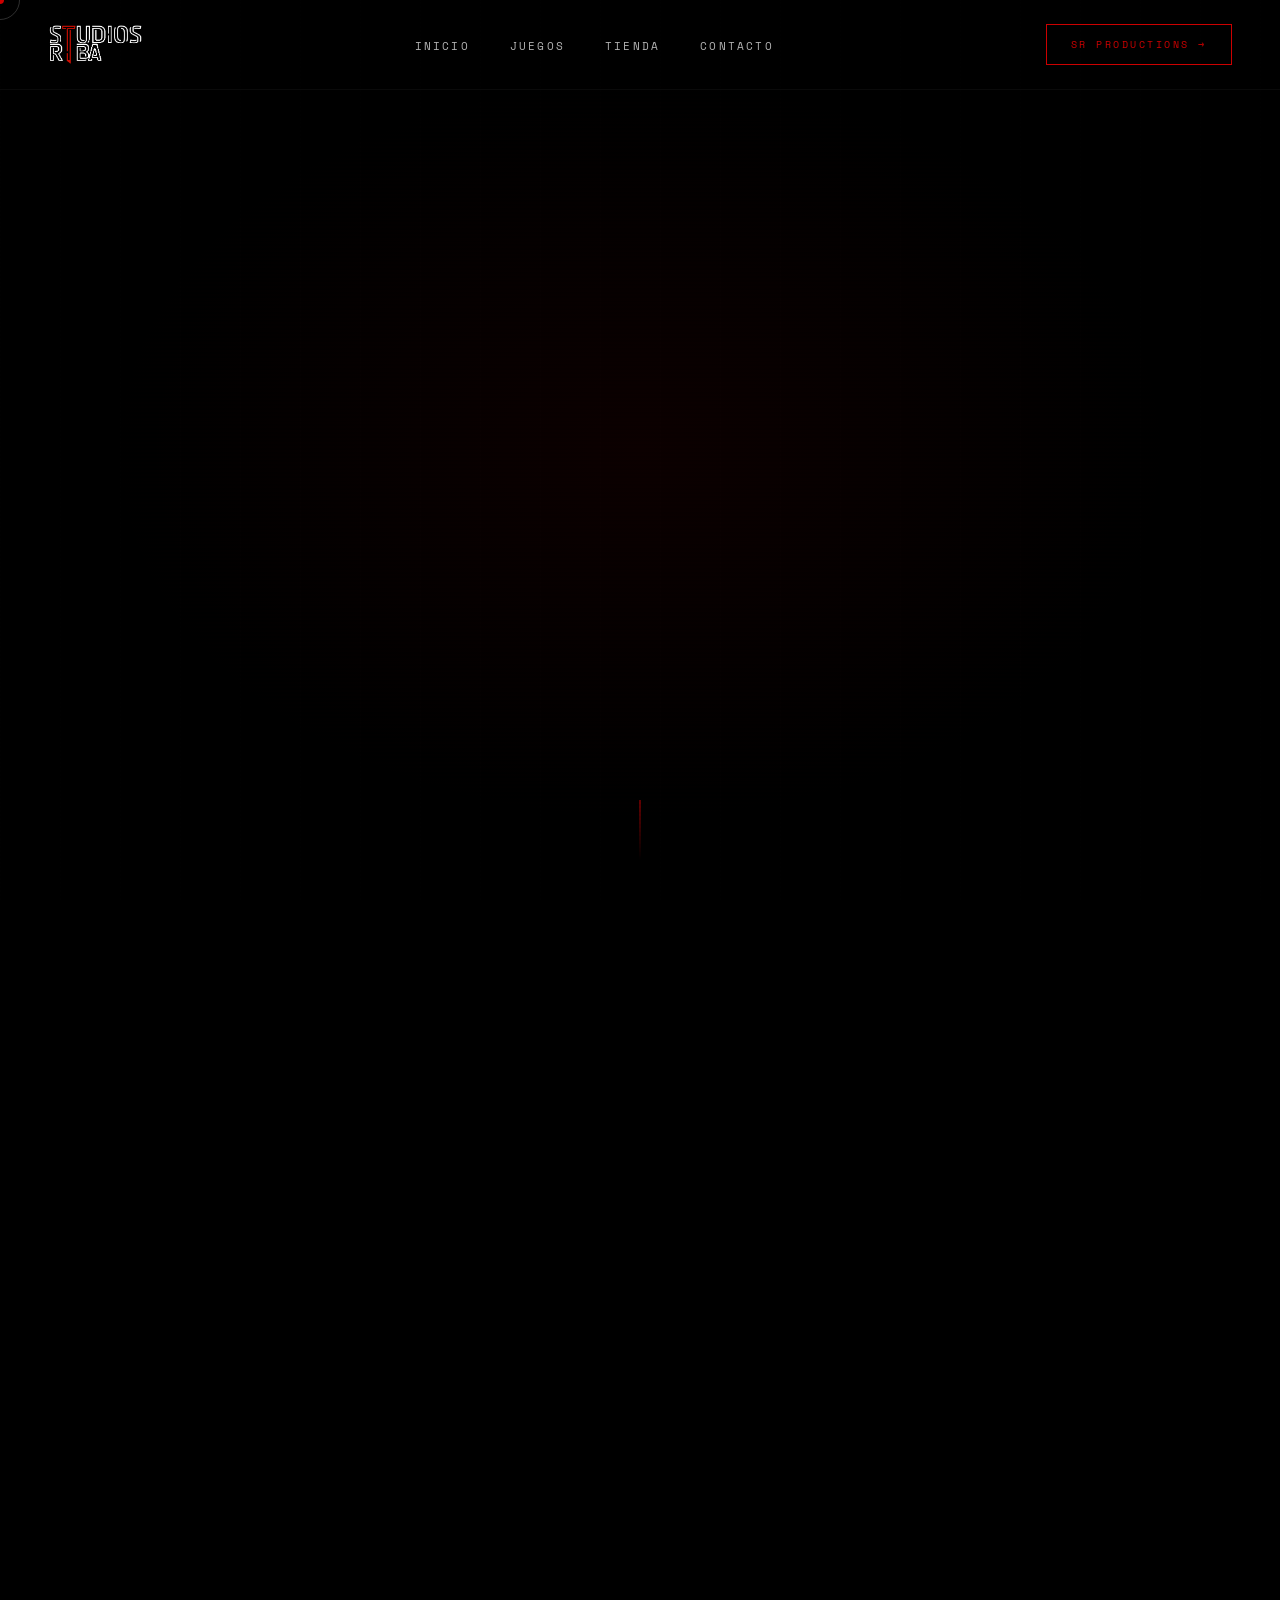
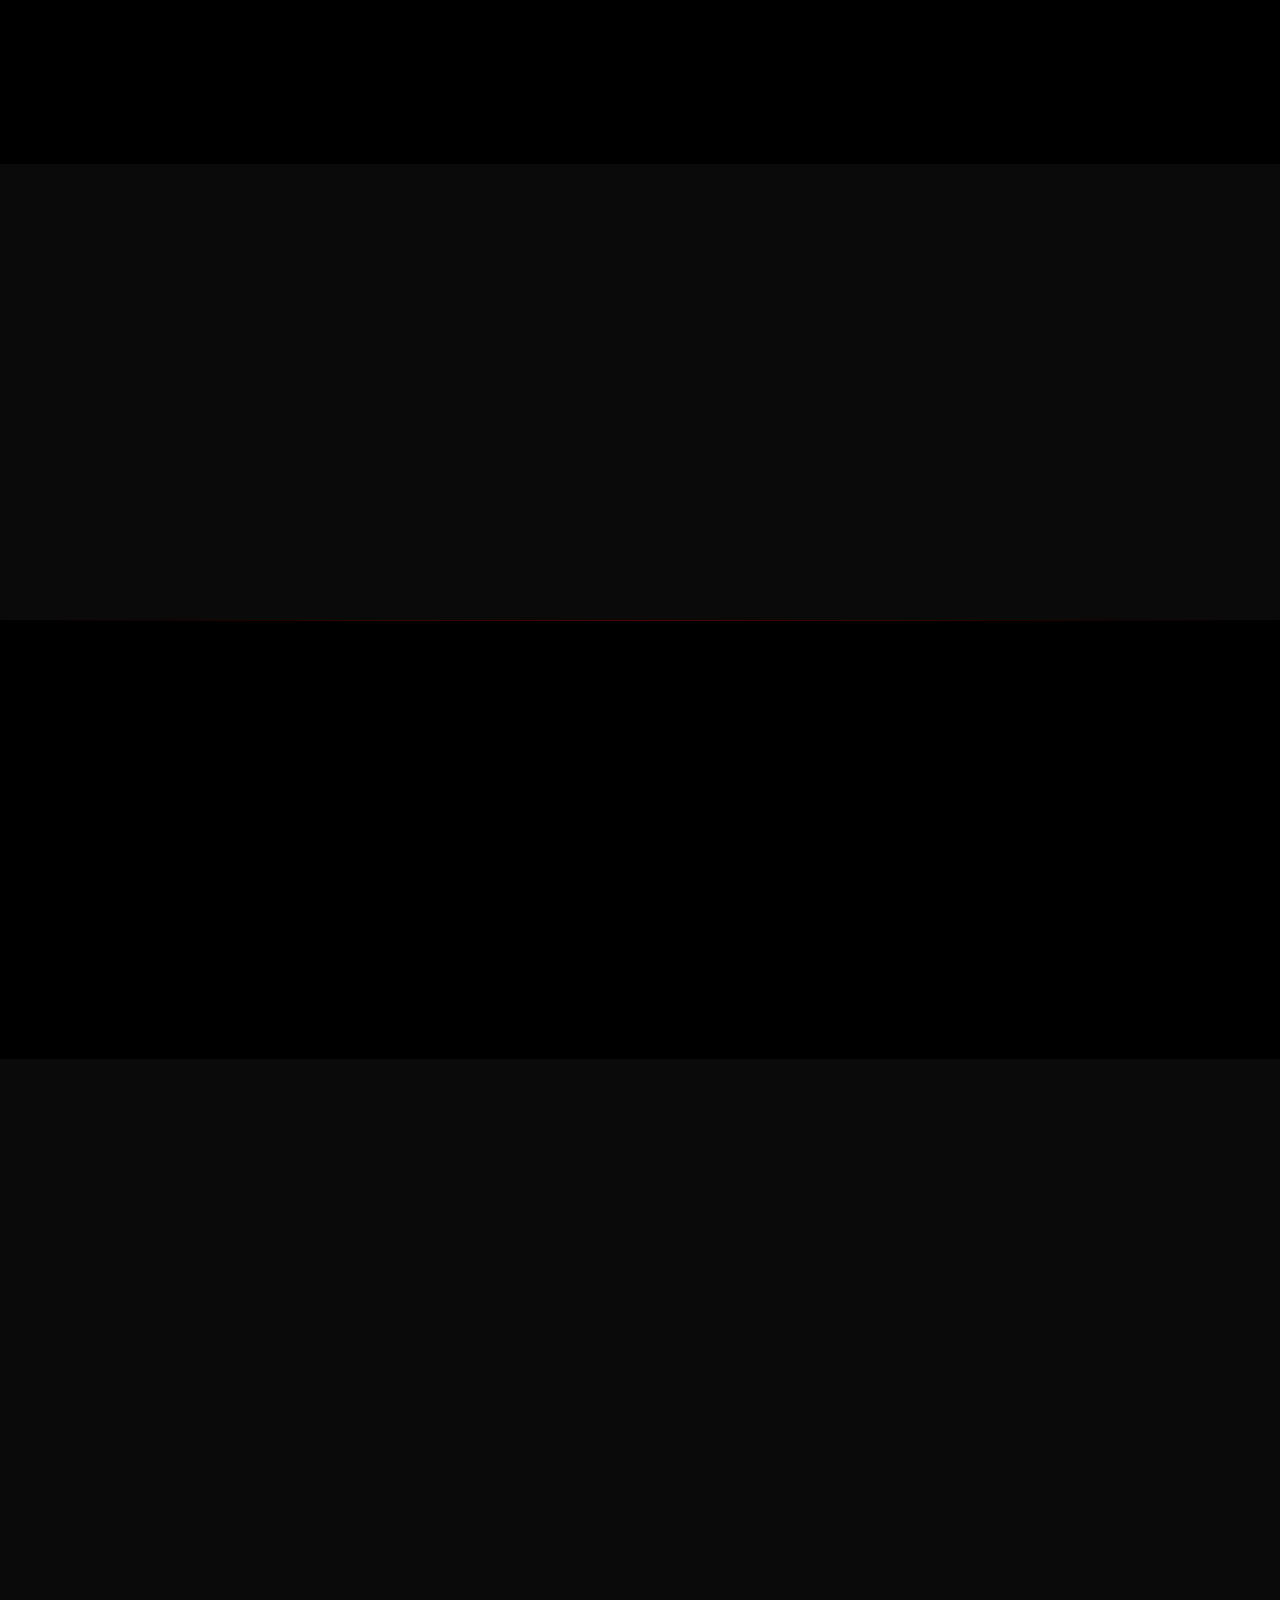
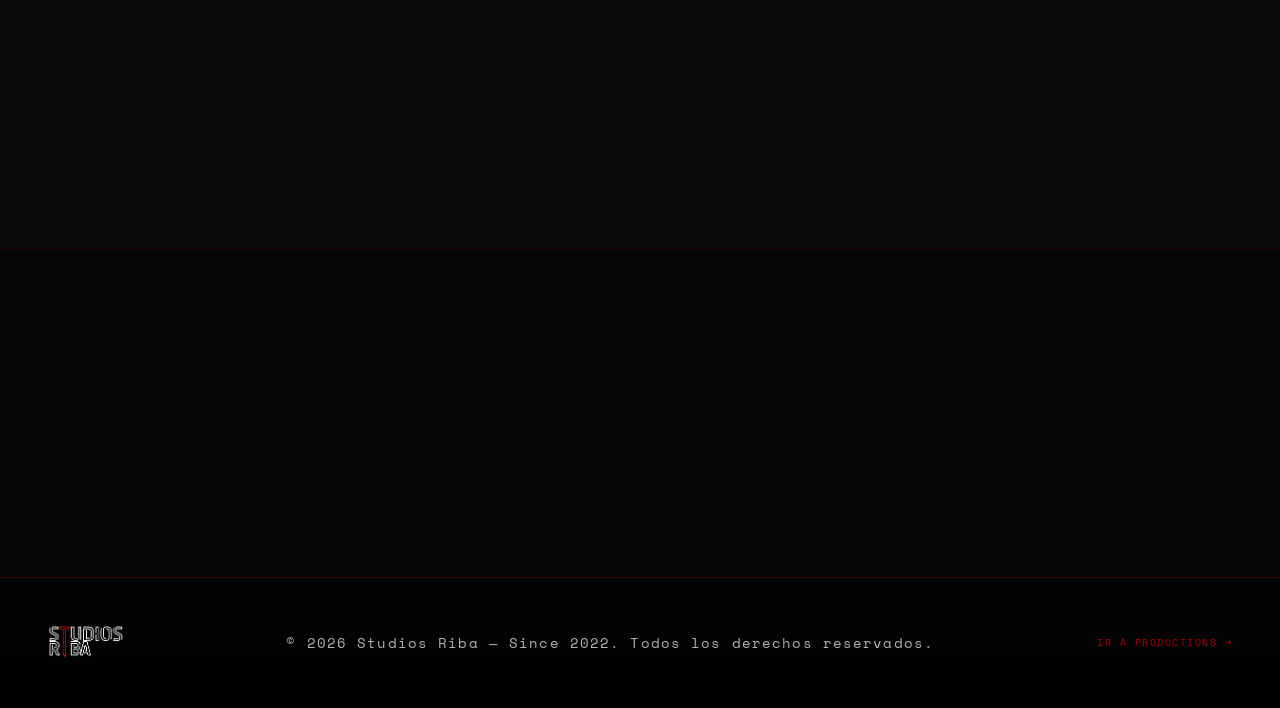
==== commit 77b70ca5: "Refactor code structure for improved readability and maintainability" ====
--- a/studiosriba.html
+++ b/studiosriba.html
@@ -195,9 +195,33 @@
   </section>
 
   <!-- ── FOOTER ─────────────────────────────────────────────────── -->
+  <!-- ── CRÉDITOS Y EQUIPO ───────────────────────────────────── -->
+  <section class="sr-credits" id="credits" aria-labelledby="sr-credits-title">
+    <div class="reveal">
+      <span class="sr-section-tag">// CRÉDITOS</span>
+      <h2 class="sr-credits-title" id="sr-credits-title">Créditos y equipo</h2>
+      <div class="sr-team">
+        <div class="sr-team-member">
+          <h3>David Ferreiro – Director Ejecutivo y Director Creativo</h3>
+          <p>
+            Instagram: <a href="https://instagram.com/deybidd__" target="_blank" rel="noopener noreferrer">@deybidd__</a><br>
+            Email: <a href="mailto:davidjoseferreiro@gmail.com">davidjoseferreiro@gmail.com</a><br>
+            GitHub: <a href="https://github.com/DavidFerreiro-dev" target="_blank" rel="noopener noreferrer">DavidFerreiro-dev</a>
+          </p>
+        </div>
+        <div class="sr-team-member">
+          <h3>Roi Cougil – Co-Fundador y Desarrollador Principal</h3>
+          <p>
+            Email: <a href="mailto:cougilroi@gmail.com">cougilroi@gmail.com</a><br>
+            GitHub: <a href="https://github.com/Roi-Cougil" target="_blank" rel="noopener noreferrer">Roi-Cougil</a>
+          </p>
+        </div>
+      </div>
+    </div>
+  </section>
   <footer>
     <img src="media/StudiosRiba.png" alt="Studios Riba" class="footer-logo">
-    <span class="footer-copy">© 2025 Studios Riba. Todos los derechos reservados.</span>
+    <span class="footer-copy">© 2026 Studios Riba — Since 2022. Todos los derechos reservados.</span>
     <a
       href="studiosribaproductions.html"
       class="footer-switch-link"
@@ -207,6 +231,33 @@
     </a>
   </footer>
 
+  <script id="sr-games-data" type="application/json">
+  [
+    {
+      "id": "kurt-cobalto",
+      "order": 1,
+      "title": "Kurt Cobalto",
+      "badge": "NUEVO",
+      "year": 2025,
+      "synopsis": "Es 1994. Eres Kurt — icono del grunge, fantasma cultural, atrapado en un apartamento de Seattle lleno de cintas VHS, franelas sucias y una escopeta en el suelo. Un juego sobre deambular, recordar... o apretar el gatillo.",
+      "coverImage": "https://i.ibb.co/prxT6sYz/kurtcobalto.gif",
+      "itchUrl": "https://studiosriba.itch.io/kurt-cobalto",
+      "tags": []
+    },
+    {
+      "id": "makka-pakka-2",
+      "order": 2,
+      "title": "Makka Pakka 2",
+      "badge": "",
+      "year": 2024,
+      "synopsis": "La esperada secuela de Makka Pakka llega con una jugabilidad renovada y mejoras que prometen una experiencia aún más intensa. Vuelve al caos.",
+      "coverImage": "https://i.ibb.co/gZxZ04KT/MAKKAPAKKA2.gif",
+      "itchUrl": "https://studiosriba.itch.io/makka-pakka-2",
+      "tags": []
+    }
+  ]
+  </script>
+
   <script src="script.js"></script>
 </body>
 </html>
--- a/style.css
+++ b/style.css
@@ -148,31 +148,19 @@
 
 /* SRP cursor variant */
 body[data-page="srp"] #cursor-dot {
-  background: transparent;
-  border: 1px solid var(--srp-silver);
-  width: 16px; height: 16px;
+  background: var(--srp-silver);
+  border: none;
+  width: 6px; height: 6px;
   border-radius: 50%;
   position: fixed; /* needed for absolute children */
 }
 body[data-page="srp"] #cursor-dot::before,
 body[data-page="srp"] #cursor-dot::after {
-  content: '';
-  position: absolute;
-  background: var(--srp-silver);
-}
-body[data-page="srp"] #cursor-dot::before {
-  width: 1px; height: 8px;
-  top: 50%; left: 50%;
-  transform: translate(-50%, -50%);
-}
-body[data-page="srp"] #cursor-dot::after {
-  width: 8px; height: 1px;
-  top: 50%; left: 50%;
-  transform: translate(-50%, -50%);
+  content: none;
 }
 
 body[data-page="srp"] #cursor-trail {
-  border-color: rgba(200,200,200,0.15);
+  display: none;
 }
 
 /* Expanded state */
@@ -305,14 +293,39 @@
 /* SRP nav */
 nav.nav-srp .nav-links a {
   font-family: var(--font-srp-display);
-  font-size: 14px;
-  letter-spacing: 0.35em;
+  font-size: 13px;
+  letter-spacing: 0.28em;
   text-transform: uppercase;
   color: var(--srp-mid);
   font-style: italic;
 }
 nav.nav-srp .nav-links a:hover { color: #fff; }
 nav.nav-srp .nav-links a::after { background: var(--srp-silver); }
+
+nav.nav-srp .nav-links a.nav-cta {
+  border: 1px solid rgba(200,200,200,0.4);
+  padding: 8px 16px;
+  border-radius: 999px;
+  color: var(--srp-silver);
+  letter-spacing: 0.18em;
+  transition: background 0.3s ease, color 0.3s ease, border-color 0.3s ease;
+}
+nav.nav-srp .nav-links a.nav-cta:hover {
+  background: var(--srp-silver);
+  color: #000;
+  border-color: var(--srp-silver);
+}
+
+nav.nav-srp .nav-links {
+  flex-wrap: wrap;
+  justify-content: center;
+  gap: 22px 28px;
+}
+
+@media (max-width: 1200px) {
+  nav.nav-srp .nav-links a { font-size: 12px; letter-spacing: 0.22em; }
+  nav.nav-srp .nav-links a.nav-cta { padding: 6px 12px; }
+}
 
 /* Nav switch button */
 .nav-switch {
@@ -799,6 +812,21 @@
   grid-template-columns: repeat(3, 1fr);
   gap: 16px;
   width: 100%;
+}
+
+.sr-data-empty {
+  font-family: var(--font-sr-body);
+  font-size: 13px;
+  color: rgba(255,255,255,0.5);
+  letter-spacing: 0.08em;
+  text-align: center;
+  padding: 24px 0;
+}
+
+body[data-page="srp"] .sr-data-empty {
+  font-family: var(--font-srp-display);
+  font-style: italic;
+  letter-spacing: 0.12em;
 }
 
 .sr-game-card {
@@ -1889,8 +1917,8 @@
    FOOTER
    ═══════════════════════════════════════════════════════════════════ */
 footer {
-  padding: 40px 48px;
-  background: #000;
+  padding: 48px 48px;
+  background: linear-gradient(180deg, rgba(5,5,5,0.95) 0%, rgba(0,0,0,1) 100%);
   display: flex;
   justify-content: space-between;
   align-items: center;
@@ -1912,20 +1940,21 @@
 
 .footer-copy {
   font-family: var(--font-sr-body);
+  font-size: 14px;
+  color: rgba(255,255,255,0.7);
+  letter-spacing: 0.08em;
+}
+
+footer.footer-srp .footer-copy {
+  font-family: var(--font-srp-display);
+  font-style: italic;
+  color: rgba(255,255,255,0.72);
+}
+
+.footer-switch-link {
+  font-family: var(--font-sr-body);
   font-size: 10px;
-  color: rgba(255,255,255,0.25);
-  letter-spacing: 0.1em;
-}
-
-footer.footer-srp .footer-copy {
-  font-family: var(--font-srp-display);
-  font-style: italic;
-}
-
-.footer-switch-link {
-  font-family: var(--font-sr-body);
-  font-size: 10px;
-  color: rgba(204,0,0,0.6);
+  color: rgba(204,0,0,0.85);
   text-decoration: none;
   letter-spacing: 0.15em;
   text-transform: uppercase;
@@ -1937,10 +1966,210 @@
   font-family: var(--font-srp-display);
   font-style: italic;
   font-size: 12px;
-  color: rgba(200,200,200,0.35);
+  color: rgba(200,200,200,0.7);
   letter-spacing: 0.25em;
 }
 footer.footer-srp .footer-switch-link:hover { color: var(--srp-silver); }
+
+/* ── CRÉDITOS (Studios Riba) ───────────────────────────────────── */
+.sr-credits {
+  padding: 48px 48px;
+  background: #050505;
+  border-top: 1px solid rgba(204,0,0,0.12);
+  color: rgba(255,255,255,0.95);
+}
+.sr-credits .sr-credits-title {
+  font-family: var(--font-sr-display);
+  font-size: 28px;
+  color: #fff;
+  margin-bottom: 16px;
+}
+.sr-team {
+  display: flex;
+  gap: 40px;
+  max-width: 1200px;
+  margin: 0 auto;
+  padding: 0 48px;
+  align-items: flex-start;
+  flex-wrap: wrap;
+}
+.sr-team-member {
+  flex: 1 1 300px;
+  padding: 18px 20px;
+  border: 1px solid rgba(204,0,0,0.15);
+  background: rgba(255,255,255,0.02);
+  box-shadow: 0 12px 30px rgba(0,0,0,0.35);
+  transform: translateY(0);
+  transition: transform 0.3s ease, border-color 0.3s ease, box-shadow 0.3s ease;
+  animation: creditsFloat 10s ease-in-out infinite;
+}
+.sr-team-member:nth-child(2) { animation-delay: 1.4s; }
+.sr-team-member h3 {
+  font-family: var(--font-sr-body);
+  font-size: 16px;
+  color: #fff;
+  margin-bottom: 8px;
+}
+.sr-team-member:hover {
+  transform: translateY(-6px);
+  border-color: rgba(204,0,0,0.45);
+  box-shadow: 0 18px 40px rgba(204,0,0,0.2);
+}
+.sr-team-member p {
+  font-family: var(--font-sr-body);
+  font-size: 13px;
+  color: rgba(255,255,255,0.7);
+  line-height: 1.6;
+}
+.sr-team-member a {
+  color: var(--sr-red);
+  text-decoration: none;
+}
+.sr-team-member a:hover { text-decoration: underline; }
+
+/* ── DISTRIBUIDORES (SR Productions) ───────────────────────────── */
+.srp-distributors {
+  padding: 56px 48px;
+  background: #050505;
+  border-top: 1px solid rgba(200,200,200,0.04);
+}
+.srp-distributor-item {
+  max-width: 1200px;
+  margin: 0 auto;
+  display: flex;
+  gap: 32px;
+  align-items: center;
+  padding: 0 48px;
+  flex-wrap: wrap;
+  background: rgba(255,255,255,0.02);
+  border: 1px solid rgba(200,200,200,0.08);
+  border-radius: 16px;
+  padding: 24px 32px;
+  transition: transform 0.3s ease, box-shadow 0.3s ease, border-color 0.3s ease;
+}
+.srp-distributor-item:hover {
+  transform: translateY(-6px);
+  border-color: rgba(200,200,200,0.25);
+  box-shadow: 0 18px 40px rgba(0,0,0,0.4);
+}
+.srp-distributor-logo {
+  height: 84px;
+  width: auto;
+  object-fit: contain;
+  filter: drop-shadow(0 8px 24px rgba(0,0,0,0.6));
+  animation: logoGlow 6s ease-in-out infinite;
+}
+.srp-distributor-text {
+  max-width: 800px;
+  color: rgba(255,255,255,0.9);
+  font-family: var(--font-srp-body);
+  line-height: 1.8;
+}
+.srp-distributor-text h3 {
+  font-family: var(--font-srp-display);
+  font-size: 20px;
+  margin-bottom: 8px;
+  color: #fff;
+}
+.srp-distributor-text p { color: rgba(255,255,255,0.75); }
+
+.srp-distributor-link { display: inline-flex; }
+
+.srp-distributor-cta {
+  display: inline-flex;
+  align-items: center;
+  gap: 8px;
+  margin-top: 10px;
+  padding: 10px 18px;
+  border: 1px solid rgba(200,200,200,0.4);
+  border-radius: 999px;
+  color: var(--srp-silver);
+  font-family: var(--font-srp-display);
+  font-size: 12px;
+  letter-spacing: 0.2em;
+  text-decoration: none;
+  text-transform: uppercase;
+  transition: background 0.3s ease, color 0.3s ease, border-color 0.3s ease, transform 0.3s ease;
+}
+.srp-distributor-cta::after {
+  content: '↗';
+  font-size: 12px;
+  opacity: 0.7;
+}
+.srp-distributor-cta:hover {
+  background: var(--srp-silver);
+  color: #000;
+  border-color: var(--srp-silver);
+  transform: translateY(-2px);
+}
+
+@keyframes creditsFloat {
+  0%, 100% { transform: translateY(0); }
+  50% { transform: translateY(-6px); }
+}
+
+@keyframes logoGlow {
+  0%, 100% { filter: drop-shadow(0 8px 24px rgba(0,0,0,0.6)); }
+  50% { filter: drop-shadow(0 10px 30px rgba(200,200,200,0.25)); }
+}
+
+/* Responsivo: apilar en móvil */
+@media (max-width: 768px) {
+  .sr-team { padding: 0 24px; gap: 20px; }
+  .sr-credits { padding: 32px 24px; }
+  .srp-distributor-item {
+    padding: 20px 24px;
+    gap: 16px;
+    flex-direction: column;
+    align-items: flex-start;
+  }
+  .srp-distributor-logo { height: 64px; }
+  .srp-distributor-text { font-size: 15px; }
+  nav.nav-srp .nav-links a.nav-cta { padding: 6px 12px; }
+  .srp-distributor-cta { font-size: 11px; }
+}
+
+/* SRP credits reuse the SR styles where possible */
+.srp-credits {
+  padding: 48px 48px;
+  background: #050505;
+  border-top: 1px solid rgba(200,200,200,0.04);
+  color: rgba(255,255,255,0.95);
+}
+.srp-credits .srp-credits-title {
+  font-family: var(--font-srp-display);
+  font-size: 26px;
+  color: #fff;
+  margin-bottom: 16px;
+}
+.srp-team { display: flex; gap: 32px; max-width: 1200px; margin: 0 auto; padding: 0 48px; flex-wrap: wrap; }
+.srp-team-member h3 { font-family: var(--font-srp-display); font-size: 16px; color: #fff; margin-bottom: 8px; }
+.srp-team-member p { font-family: var(--font-srp-body); color: rgba(255,255,255,0.75); line-height: 1.6; }
+.srp-team-member a { color: var(--srp-silver); }
+.srp-team-member a:hover { text-decoration: underline; }
+
+.srp-team-member {
+  padding: 18px 20px;
+  border: 1px solid rgba(200,200,200,0.1);
+  background: rgba(255,255,255,0.02);
+  box-shadow: 0 12px 30px rgba(0,0,0,0.35);
+  transition: transform 0.3s ease, border-color 0.3s ease, box-shadow 0.3s ease;
+  animation: creditsFloat 10s ease-in-out infinite;
+}
+.srp-team-member:nth-child(2) { animation-delay: 1.4s; }
+.srp-team-member:hover {
+  transform: translateY(-6px);
+  border-color: rgba(200,200,200,0.35);
+  box-shadow: 0 18px 40px rgba(200,200,200,0.12);
+}
+
+@media (prefers-reduced-motion: reduce) {
+  .sr-team-member,
+  .srp-team-member,
+  .srp-distributor-logo {
+    animation: none;
+  }
+}
 
 /* ═══════════════════════════════════════════════════════════════════
    RESPONSIVE — 768px
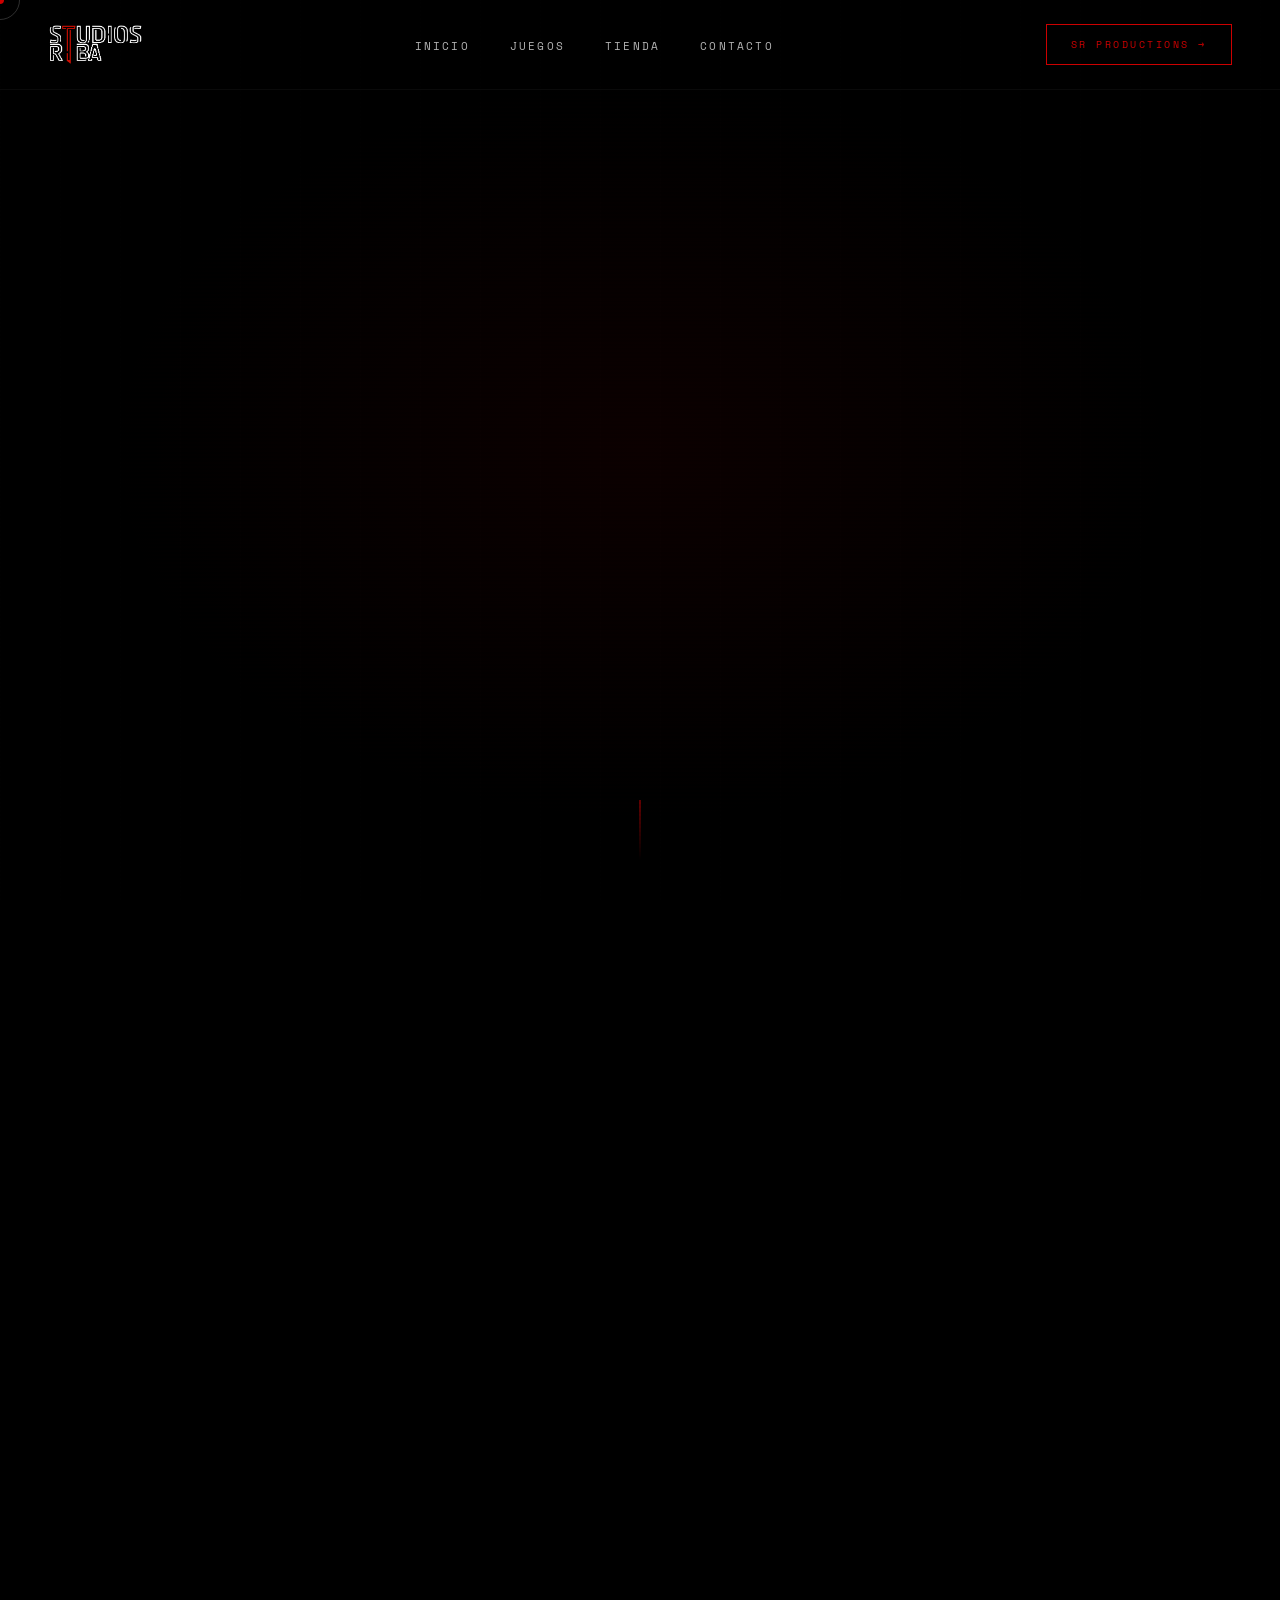
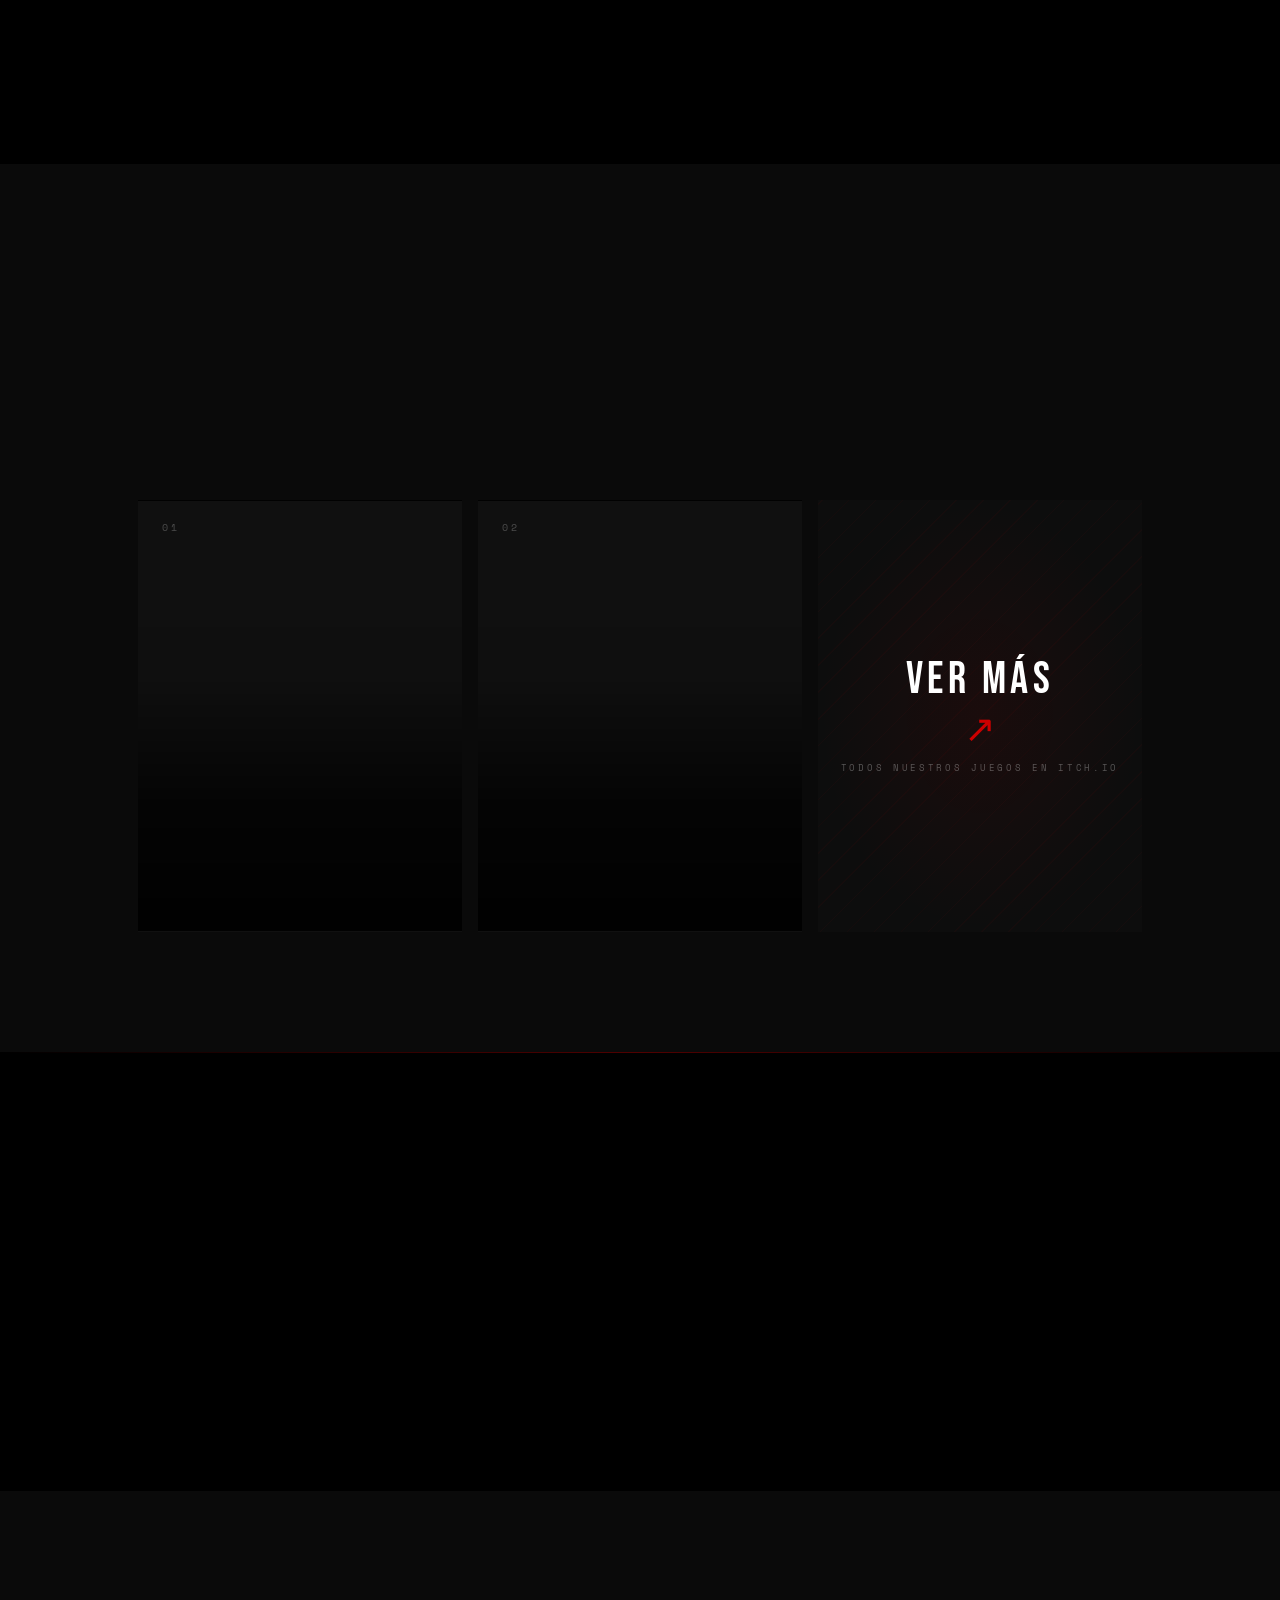
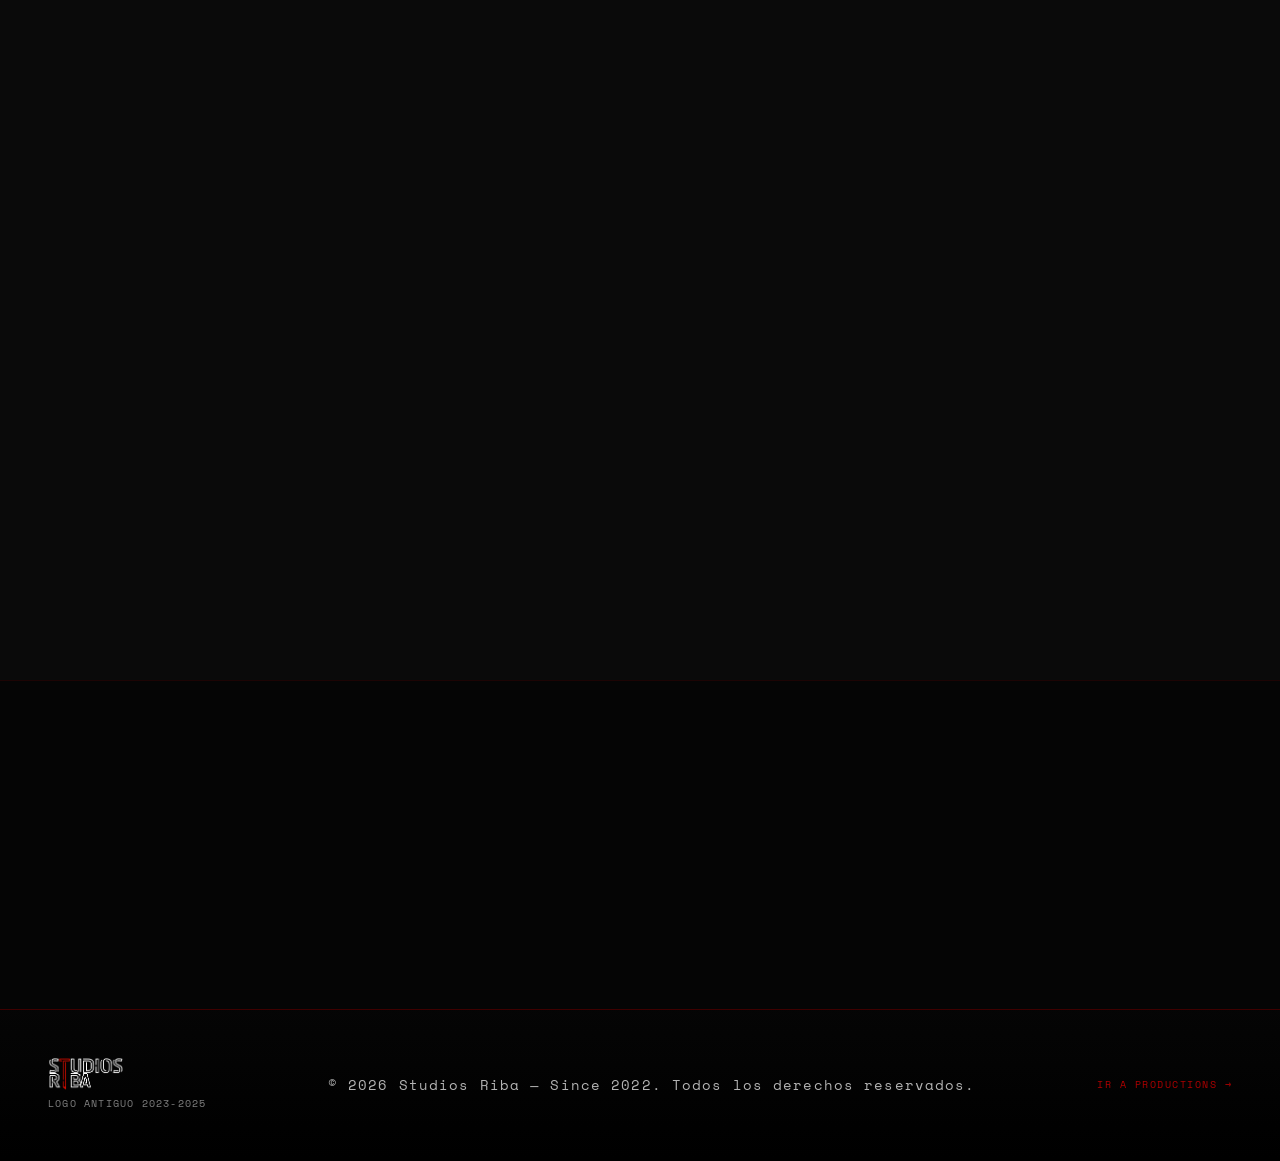
==== commit 11b3d5bf: "Mejorar la lógica de renderizado de juegos y películas, agregar nuevos elementos de juego y actualiz" ====
--- a/studiosriba.html
+++ b/studiosriba.html
@@ -108,8 +108,11 @@
       </div>
 
       <div class="sr-about-visual reveal reveal-right">
-        <canvas class="sr-pixel-art" width="400" height="300" aria-hidden="true"></canvas>
-        <span class="sr-about-bg-text" aria-hidden="true">GAME<br>DEV</span>
+        <img
+          src="https://img.itch.zone/aW1nLzIwOTkzMTg0LmdpZg==/original/rN%2FeLE.gif"
+          alt="Studios Riba showcase"
+          class="sr-about-gif"
+          loading="lazy">
       </div>
 
     </div>
@@ -126,7 +129,57 @@
       </div>
 
       <div class="sr-games-grid" id="sr-games-grid">
-        <!-- Games will be injected here by script.js -->
+        <article class="sr-game-card reveal visible" data-cursor="expand" style="--delay:0s"
+                 aria-label="Kurt Cobalto — Studios Riba">
+          <div class="sr-game-card-img"
+               style="background-image: url('https://i.ibb.co/prxT6sYz/kurtcobalto.gif');"
+               aria-hidden="true"></div>
+          <div class="sr-game-card-overlay" aria-hidden="true"></div>
+          <div class="sr-game-number" aria-hidden="true">01</div>
+          <div class="sr-game-card-info">
+            <span class="sr-game-badge">NUEVO</span>
+            <h3 class="sr-game-title">KURT COBALTO</h3>
+            <p class="sr-game-desc">Es 1994. Eres Kurt — icono del grunge, fantasma cultural, atrapado en un apartamento de Seattle lleno de cintas VHS, franelas sucias y una escopeta en el suelo. Un juego sobre deambular, recordar... o apretar el gatillo.</p>
+            <a href="https://studiosriba.itch.io/kurt-cobalto"
+               target="_blank" rel="noopener noreferrer"
+               class="sr-game-play-link" id="sr-game-play-kurt-cobalto">
+              <span class="sr-game-play-icon" aria-hidden="true">↗</span>
+              JUGAR AHORA
+            </a>
+          </div>
+        </article>
+
+        <article class="sr-game-card reveal visible" data-cursor="expand" style="--delay:0.07s"
+                 aria-label="Makka Pakka 2 — Studios Riba">
+          <div class="sr-game-card-img"
+               style="background-image: url('https://i.ibb.co/gZxZ04KT/MAKKAPAKKA2.gif');"
+               aria-hidden="true"></div>
+          <div class="sr-game-card-overlay" aria-hidden="true"></div>
+          <div class="sr-game-number" aria-hidden="true">02</div>
+          <div class="sr-game-card-info">
+            <h3 class="sr-game-title">MAKKA PAKKA 2</h3>
+            <p class="sr-game-desc">La esperada secuela de Makka Pakka llega con una jugabilidad renovada y mejoras que prometen una experiencia aún más intensa. Vuelve al caos.</p>
+            <a href="https://studiosriba.itch.io/makka-pakka-2"
+               target="_blank" rel="noopener noreferrer"
+               class="sr-game-play-link" id="sr-game-play-makka-pakka-2">
+              <span class="sr-game-play-icon" aria-hidden="true">↗</span>
+              JUGAR AHORA
+            </a>
+          </div>
+        </article>
+
+        <article class="sr-game-card sr-game-card-more reveal visible" data-cursor="expand" style="--delay:0.14s"
+                 aria-label="Ver todos los juegos en itch.io">
+          <div class="sr-game-card-more-bg" aria-hidden="true"></div>
+          <a href="https://studiosriba.itch.io"
+             target="_blank" rel="noopener noreferrer"
+             class="sr-game-more-inner"
+             id="sr-game-more-link">
+            <span class="sr-game-more-label">VER MÁS</span>
+            <span class="sr-game-more-arrow" aria-hidden="true">↗</span>
+            <span class="sr-game-more-sub">Todos nuestros juegos en itch.io</span>
+          </a>
+        </article>
       </div><!-- /.sr-games-grid -->
 
     </div><!-- /.sr-games-wrapper -->
@@ -220,7 +273,10 @@
     </div>
   </section>
   <footer>
-    <img src="media/StudiosRiba.png" alt="Studios Riba" class="footer-logo">
+    <div class="footer-brand">
+      <img src="media/StudiosRiba.png" alt="Studios Riba" class="footer-logo">
+      <span class="footer-legacy">Logo antiguo 2023-2025</span>
+    </div>
     <span class="footer-copy">© 2026 Studios Riba — Since 2022. Todos los derechos reservados.</span>
     <a
       href="studiosribaproductions.html"
--- a/style.css
+++ b/style.css
@@ -302,19 +302,6 @@
 nav.nav-srp .nav-links a:hover { color: #fff; }
 nav.nav-srp .nav-links a::after { background: var(--srp-silver); }
 
-nav.nav-srp .nav-links a.nav-cta {
-  border: 1px solid rgba(200,200,200,0.4);
-  padding: 8px 16px;
-  border-radius: 999px;
-  color: var(--srp-silver);
-  letter-spacing: 0.18em;
-  transition: background 0.3s ease, color 0.3s ease, border-color 0.3s ease;
-}
-nav.nav-srp .nav-links a.nav-cta:hover {
-  background: var(--srp-silver);
-  color: #000;
-  border-color: var(--srp-silver);
-}
 
 nav.nav-srp .nav-links {
   flex-wrap: wrap;
@@ -324,7 +311,6 @@
 
 @media (max-width: 1200px) {
   nav.nav-srp .nav-links a { font-size: 12px; letter-spacing: 0.22em; }
-  nav.nav-srp .nav-links a.nav-cta { padding: 6px 12px; }
 }
 
 /* Nav switch button */
@@ -754,12 +740,23 @@
   min-height: 300px;
   border: 1px solid rgba(204,0,0,0.2);
   background: rgba(204,0,0,0.02);
+  overflow: hidden;
+}
+
+.sr-about-gif {
+  width: 100%;
+  max-width: 460px;
+  height: auto;
+  display: block;
+  border-radius: 10px;
+  box-shadow: 0 18px 40px rgba(0,0,0,0.45);
 }
 
 .sr-pixel-art {
   display: block;
   image-rendering: pixelated;
   max-width: 100%;
+  transform-origin: center;
 }
 
 .sr-about-bg-text {
@@ -1937,6 +1934,21 @@
 }
 
 .footer-logo { height: 32px; object-fit: contain; }
+
+.footer-brand {
+  display: flex;
+  flex-direction: column;
+  gap: 6px;
+  align-items: flex-start;
+}
+
+.footer-legacy {
+  font-family: var(--font-sr-body);
+  font-size: 10px;
+  color: rgba(255,255,255,0.5);
+  letter-spacing: 0.12em;
+  text-transform: uppercase;
+}
 
 .footer-copy {
   font-family: var(--font-sr-body);
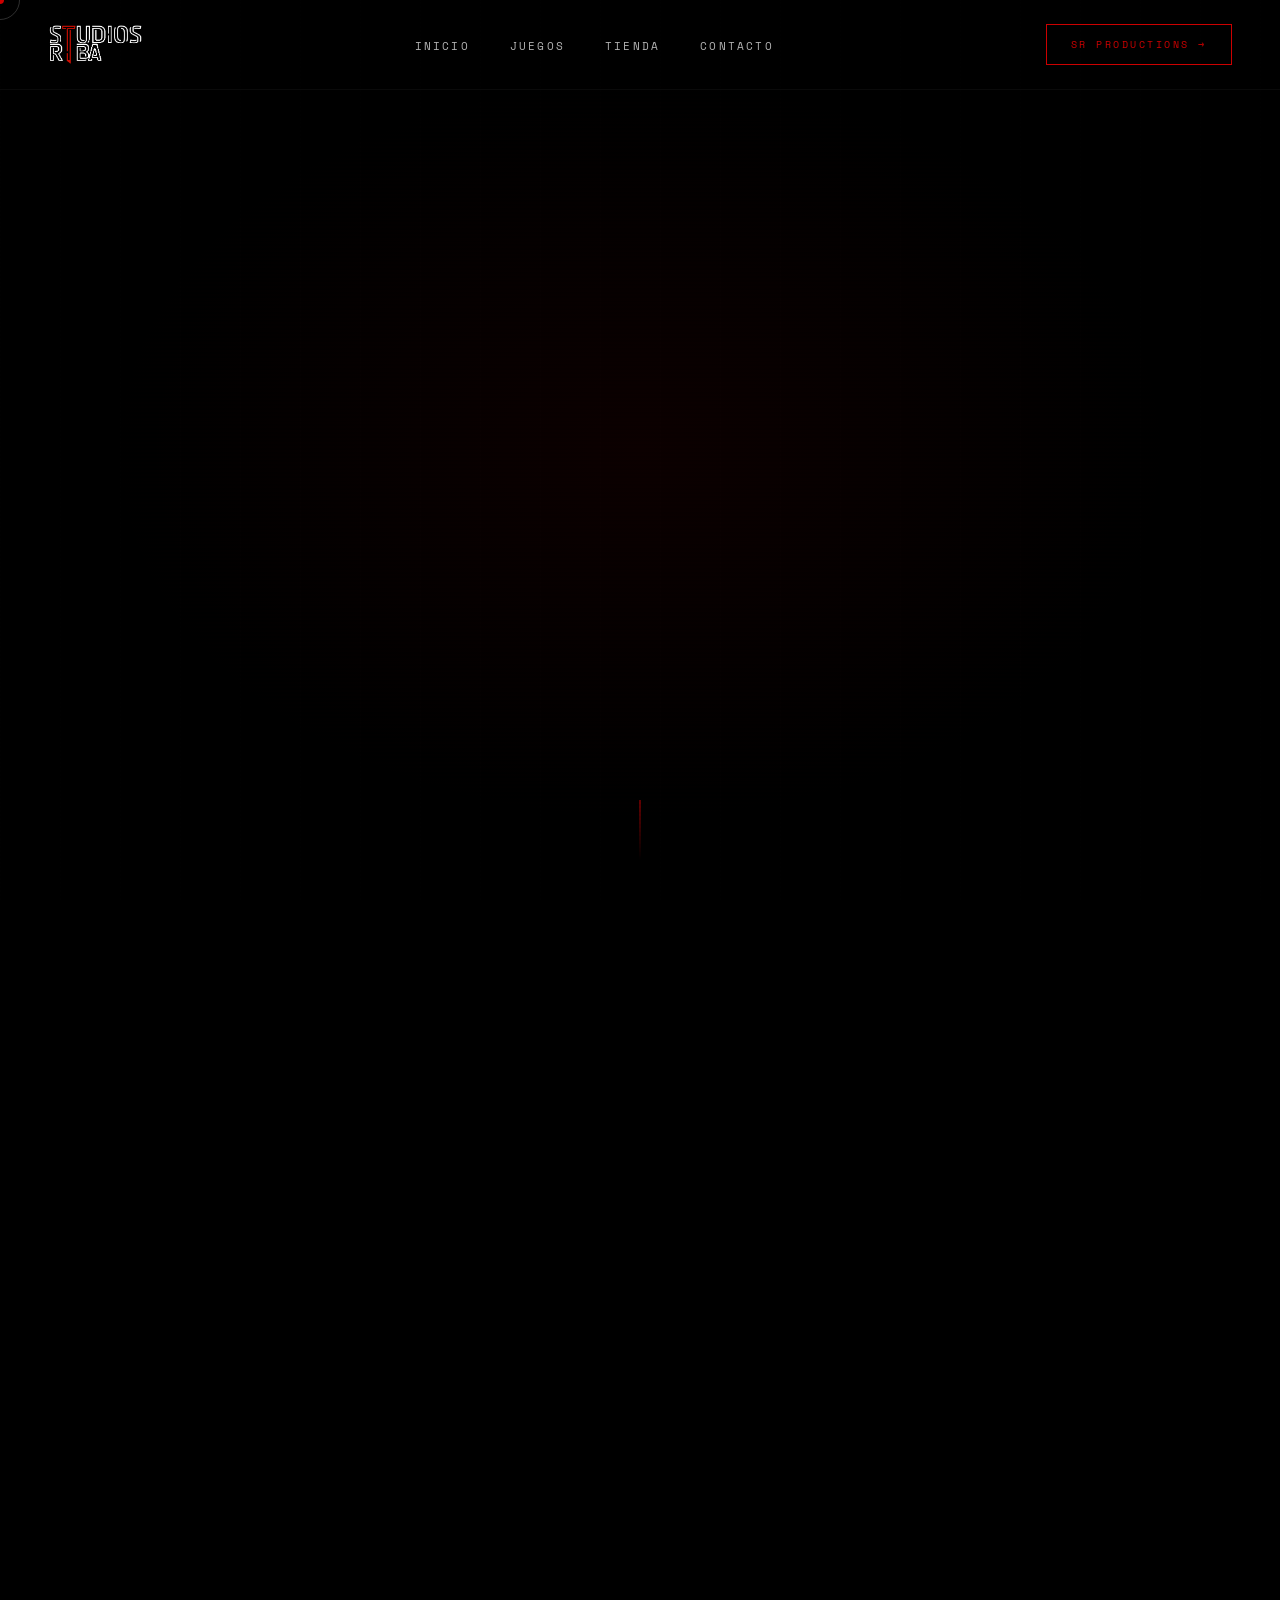
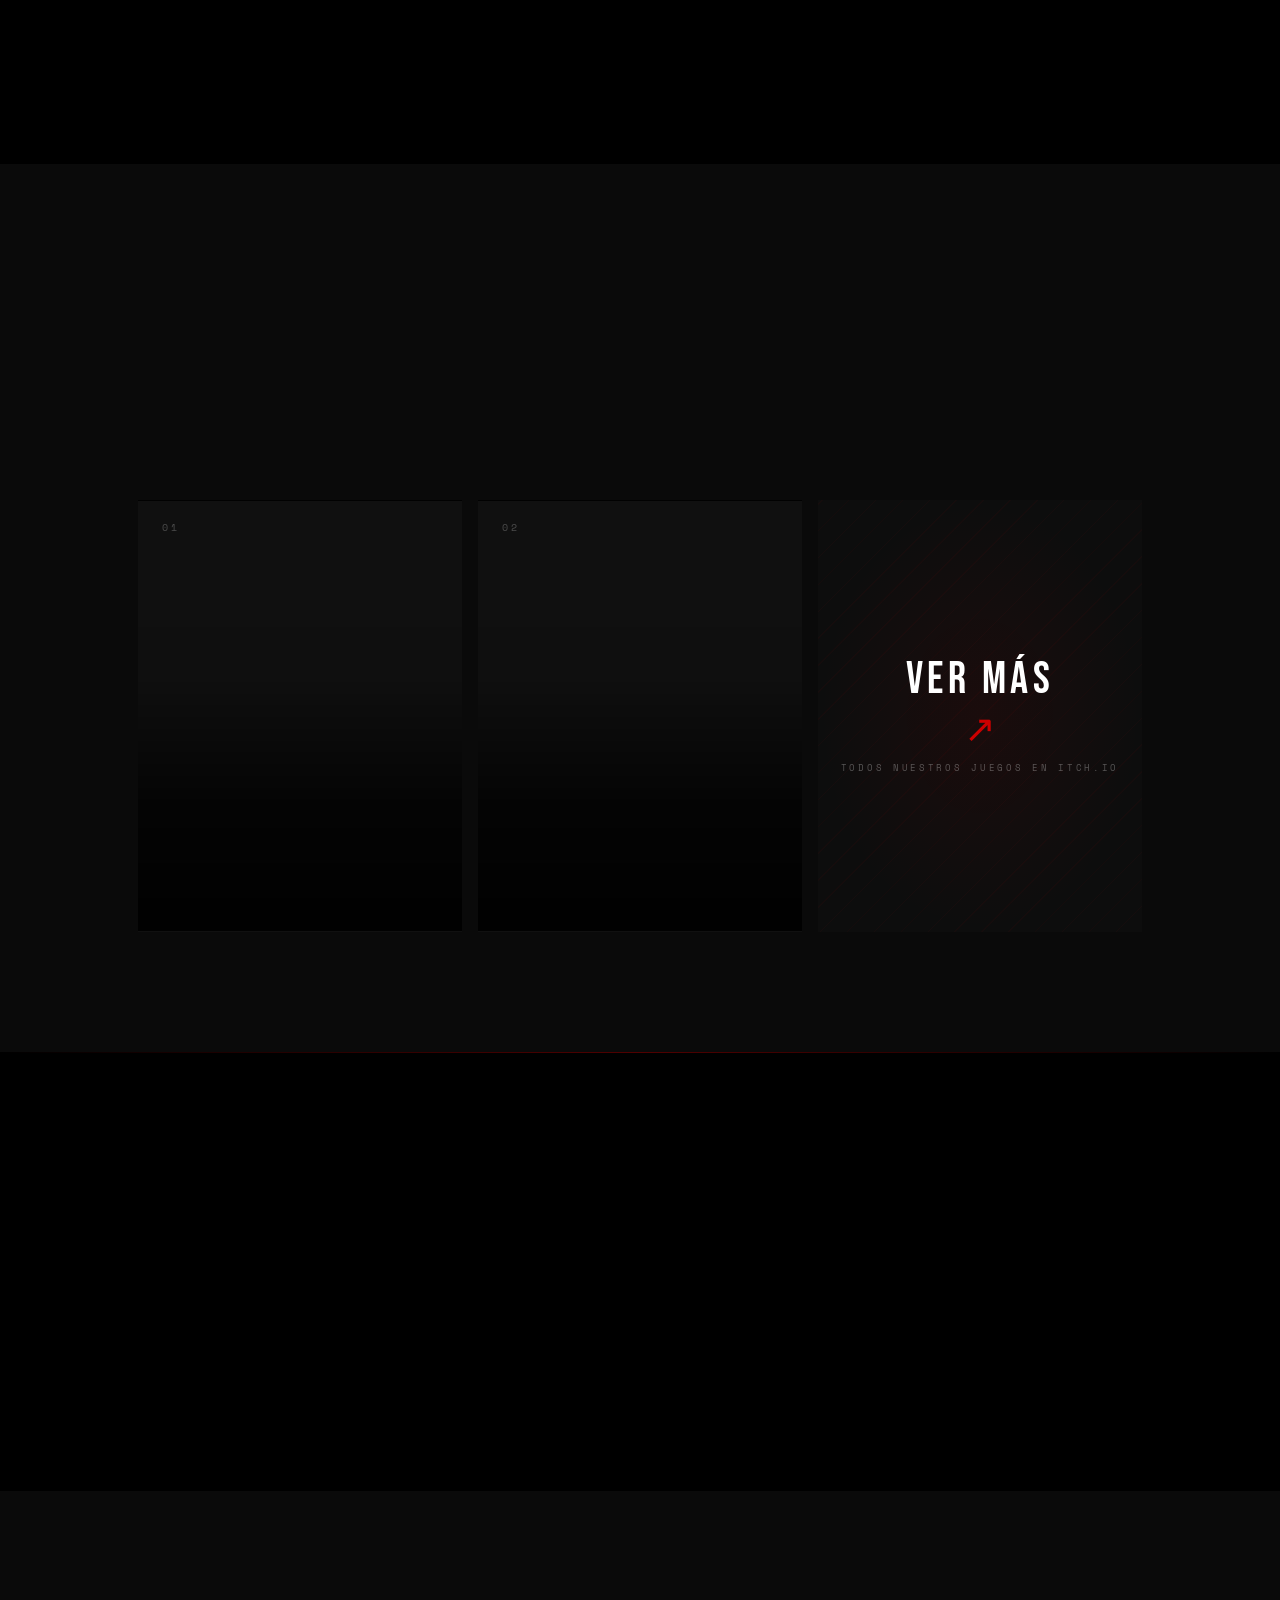
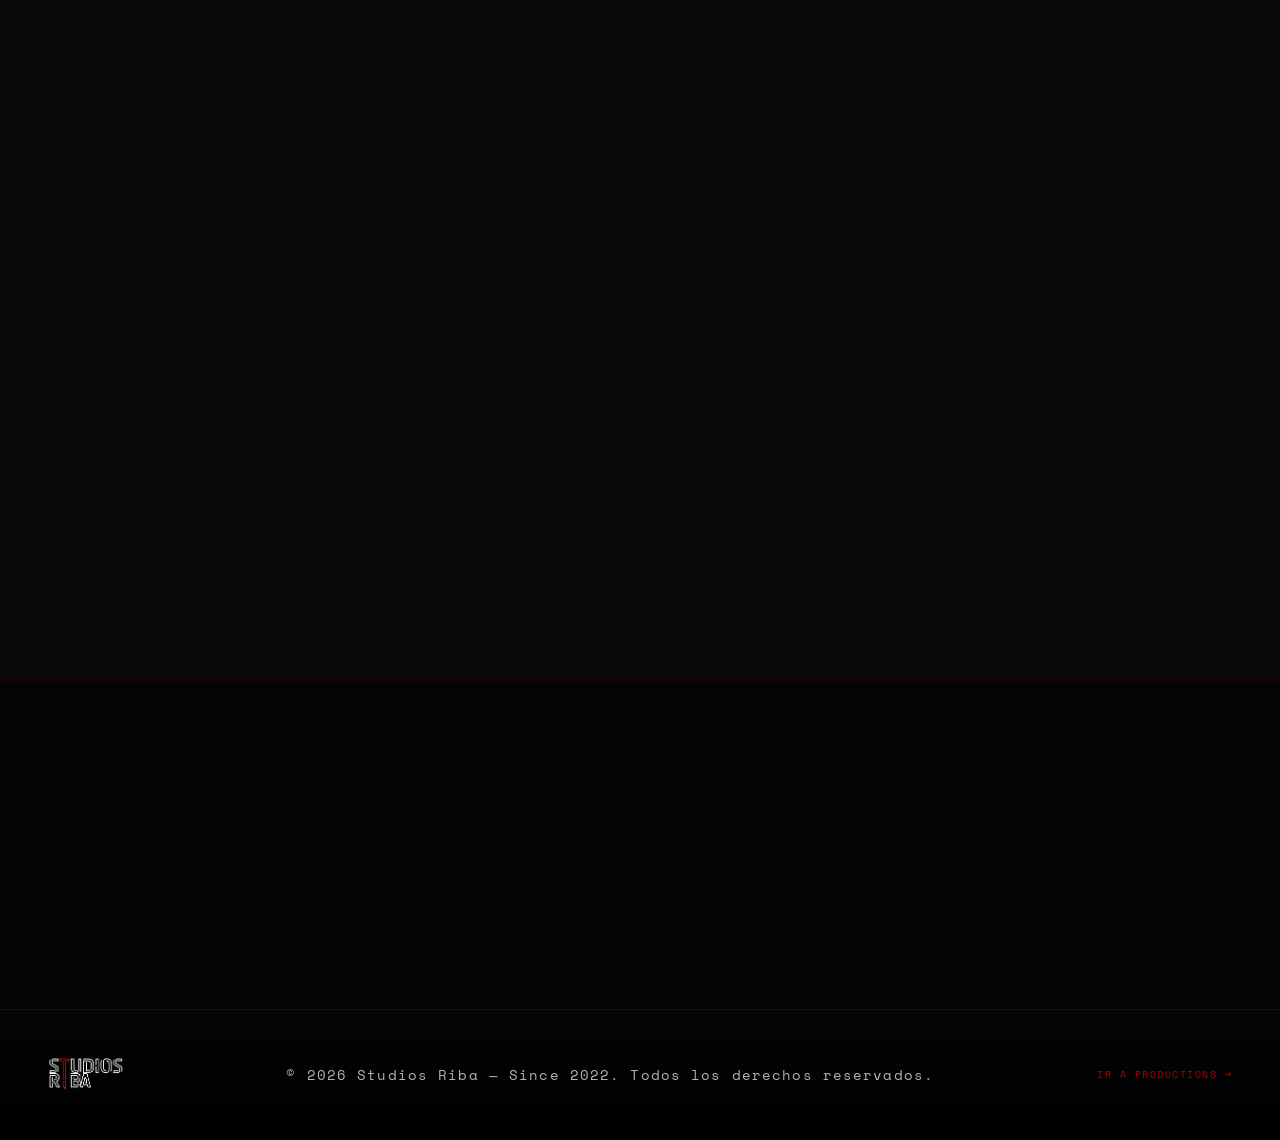
==== commit 5f08ee8c: "Agregar estilo y texto para el logo antiguo en la sección de presentación, eliminar el texto del log" ====
--- a/studiosriba.html
+++ b/studiosriba.html
@@ -113,6 +113,7 @@
           alt="Studios Riba showcase"
           class="sr-about-gif"
           loading="lazy">
+        <span class="sr-about-legacy">Logo antiguo 2023-2025</span>
       </div>
 
     </div>
@@ -275,7 +276,6 @@
   <footer>
     <div class="footer-brand">
       <img src="media/StudiosRiba.png" alt="Studios Riba" class="footer-logo">
-      <span class="footer-legacy">Logo antiguo 2023-2025</span>
     </div>
     <span class="footer-copy">© 2026 Studios Riba — Since 2022. Todos los derechos reservados.</span>
     <a
--- a/style.css
+++ b/style.css
@@ -752,6 +752,21 @@
   box-shadow: 0 18px 40px rgba(0,0,0,0.45);
 }
 
+.sr-about-legacy {
+  position: absolute;
+  right: 16px;
+  bottom: 14px;
+  font-family: var(--font-sr-body);
+  font-size: 10px;
+  color: rgba(255,255,255,0.6);
+  letter-spacing: 0.12em;
+  text-transform: uppercase;
+  background: rgba(0,0,0,0.5);
+  padding: 6px 10px;
+  border: 1px solid rgba(204,0,0,0.3);
+  border-radius: 999px;
+}
+
 .sr-pixel-art {
   display: block;
   image-rendering: pixelated;
@@ -1942,13 +1957,6 @@
   align-items: flex-start;
 }
 
-.footer-legacy {
-  font-family: var(--font-sr-body);
-  font-size: 10px;
-  color: rgba(255,255,255,0.5);
-  letter-spacing: 0.12em;
-  text-transform: uppercase;
-}
 
 .footer-copy {
   font-family: var(--font-sr-body);
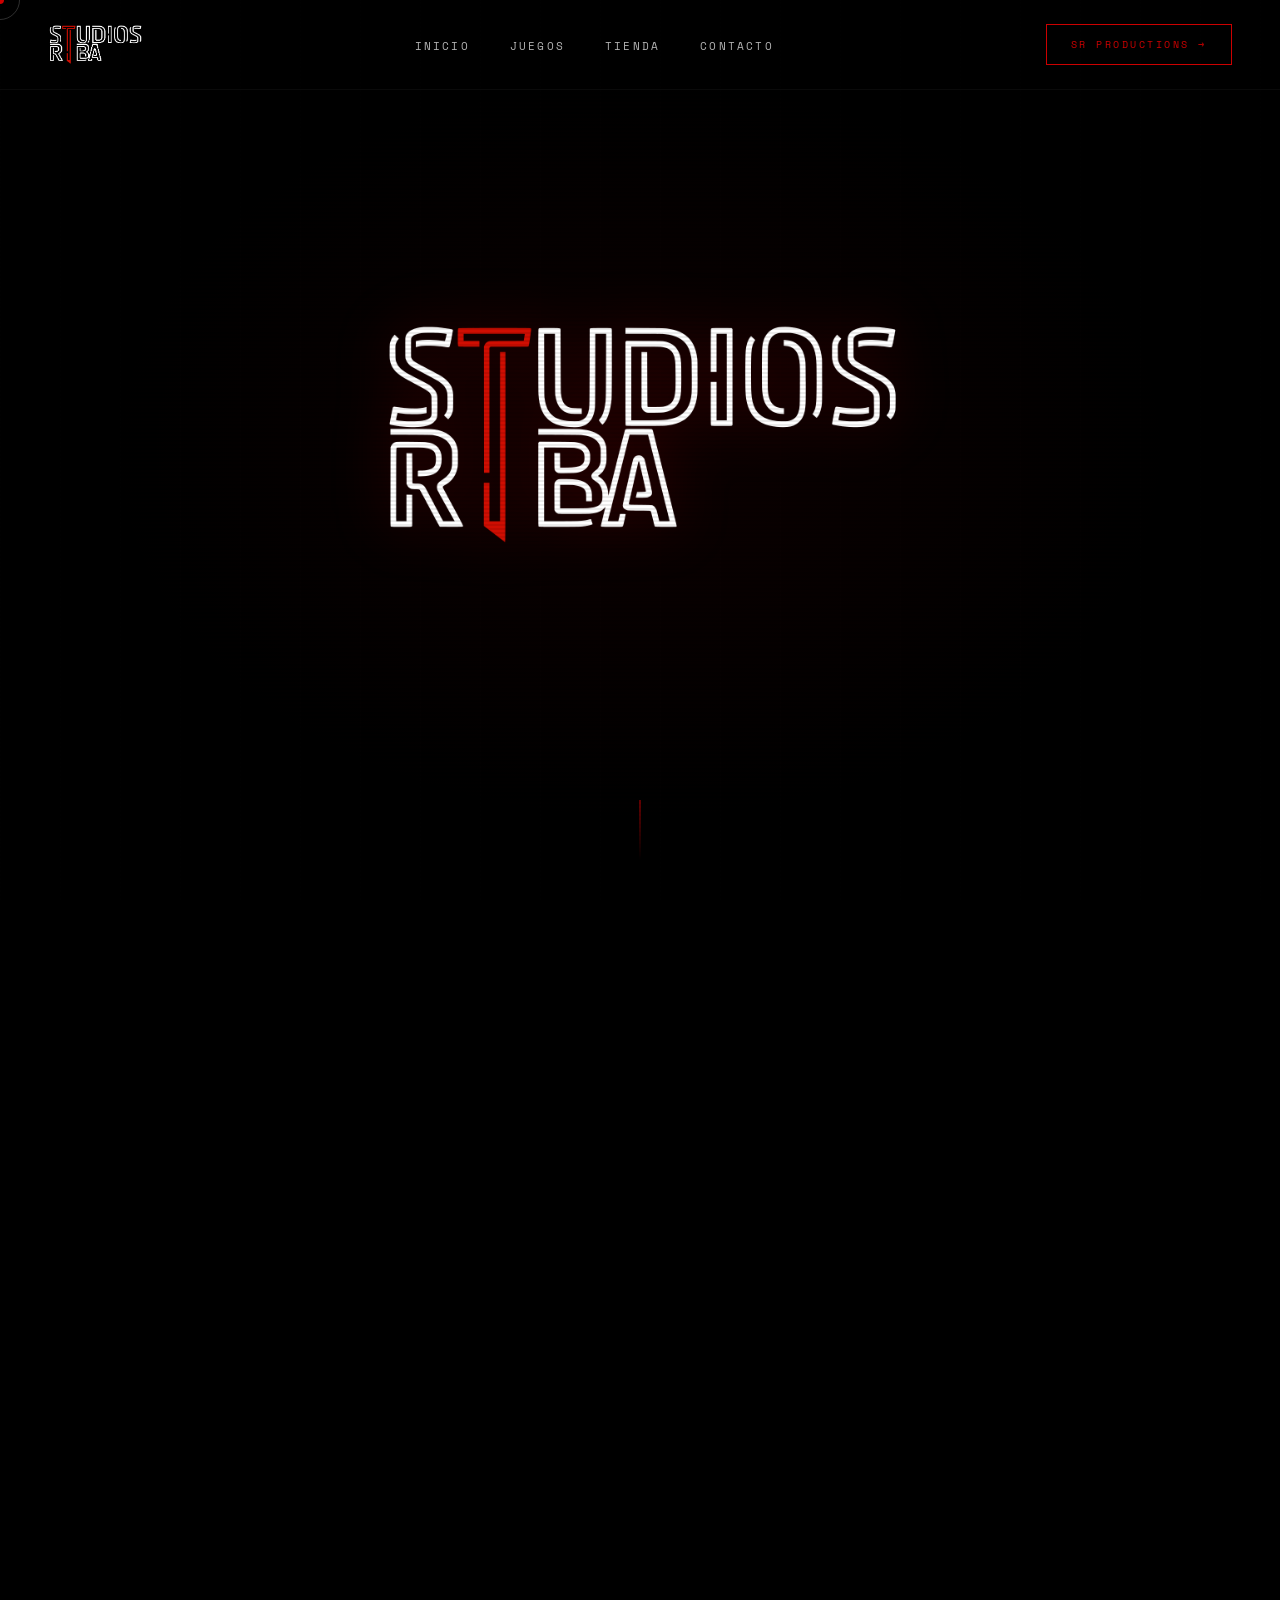
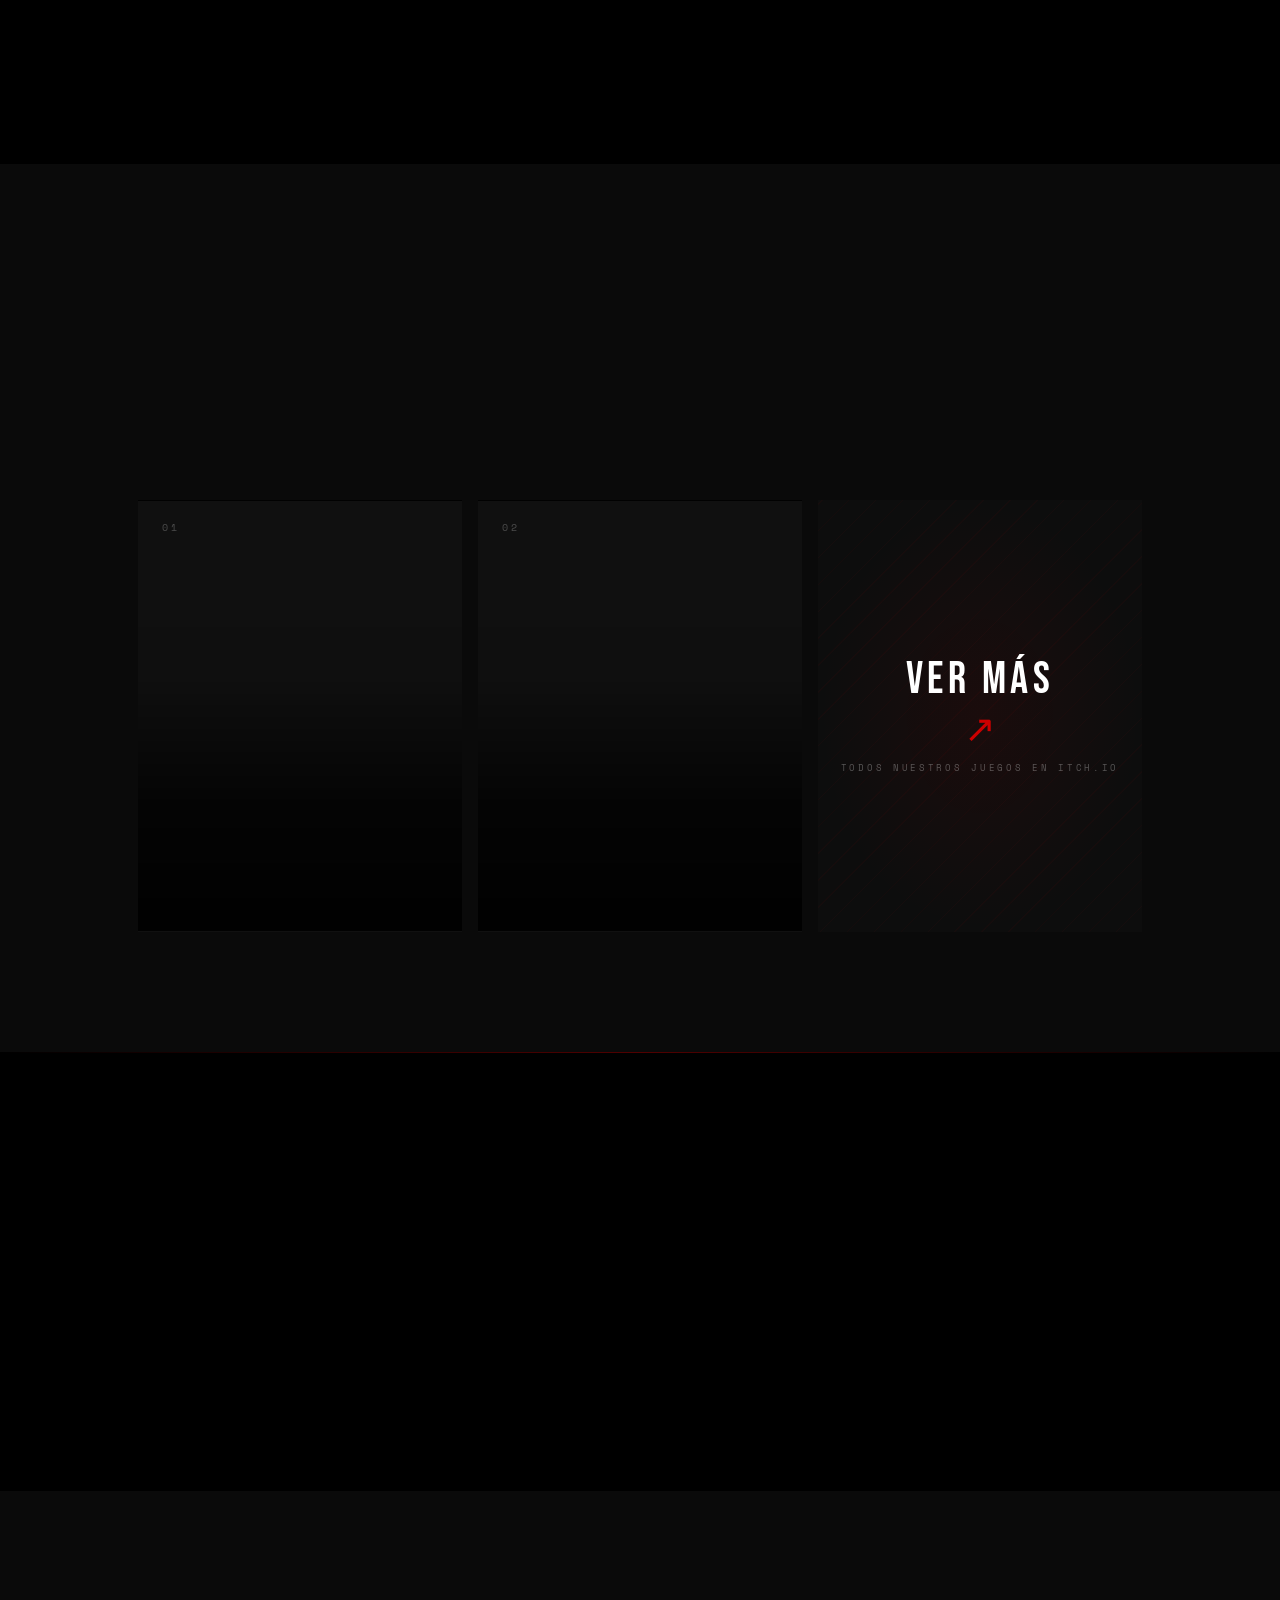
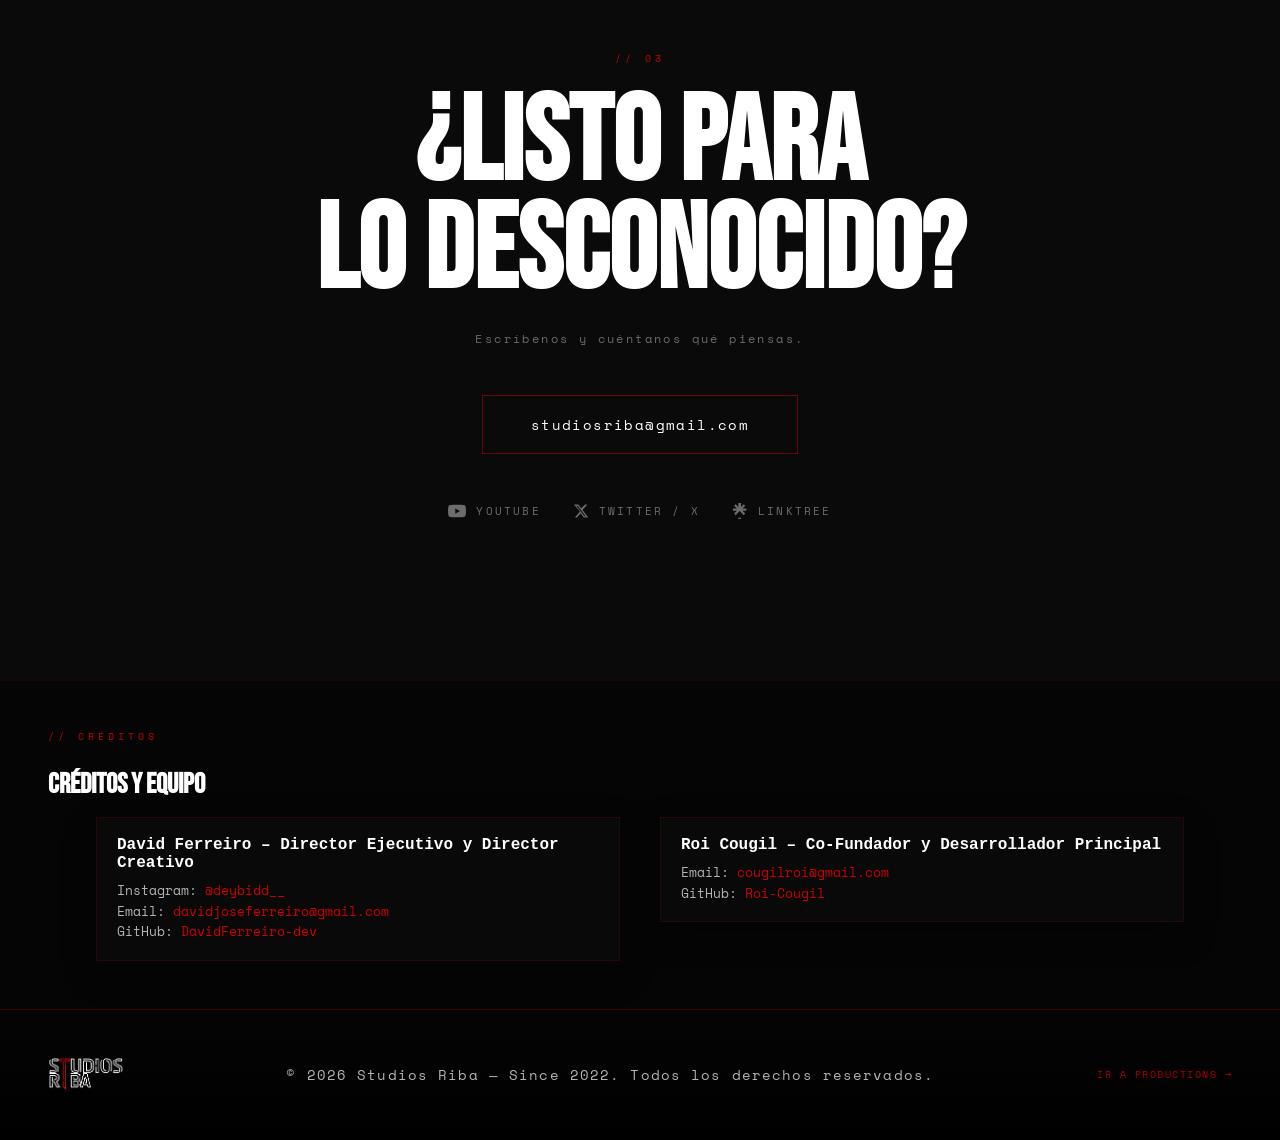
==== commit eec830ed: "Actualizar rutas de recursos en archivos HTML y JavaScript; agregar nueva página para 'El Caso Darkf" ====
--- a/studiosriba.html
+++ b/studiosriba.html
@@ -10,7 +10,7 @@
   <meta property="og:title" content="Studios Riba — Videojuegos Independientes">
   <meta property="og:description" content="Desarrolladora de videojuegos indie. Explora nuestro catálogo de juegos en itch.io.">
   <meta property="og:type" content="website">
-  <meta property="og:image" content="media/favicon.jpg">
+  <meta property="og:image" content="/media/favicon.jpg">
   <meta property="og:url" content="https://studiosriba.github.io/studiosriba.html">
   
   <!-- Twitter -->
@@ -18,22 +18,22 @@
   <meta name="twitter:site" content="@_studiosriba">
   <meta name="twitter:title" content="Studios Riba — Videojuegos Independientes">
   <meta name="twitter:description" content="Desarrolladora de videojuegos indie. Explora nuestro catálogo de juegos en itch.io.">
-  <meta name="twitter:image" content="media/favicon.jpg">
+  <meta name="twitter:image" content="/media/favicon.jpg">
 
   <title>Studios Riba — Desarrolladora Independiente de Videojuegos</title>
   <!-- Google Fonts -->
   <link rel="preconnect" href="https://fonts.googleapis.com">
   <link rel="preconnect" href="https://fonts.gstatic.com" crossorigin>
   <link href="https://fonts.googleapis.com/css2?family=Bebas+Neue&family=Space+Mono:ital,wght@0,400;0,700;1,400&family=Cormorant+Garamond:ital,wght@0,300;0,400;0,600;0,700;1,300;1,400;1,600&family=Cormorant:ital,wght@0,300;0,400;1,300;1,400&display=swap" rel="stylesheet">
-  <link rel="icon" type="image/jpeg" href="media/favicon.jpg">
-  <link rel="stylesheet" href="style.css">
+  <link rel="icon" type="image/jpeg" href="/media/favicon.jpg">
+  <link rel="stylesheet" href="/style.css">
 </head>
 <body data-page="studios-riba" class="scanlines">
 
   <!-- ── LOADER ─────────────────────────────────────────────────── -->
   <div id="loader" role="status" aria-label="Cargando Studios Riba">
     <div class="loader-content">
-      <img src="media/StudiosRiba.png" alt="Studios Riba" class="loader-logo">
+      <img src="/media/StudiosRiba.png" alt="Studios Riba" class="loader-logo">
     </div>
   </div>
 
@@ -49,8 +49,8 @@
 
   <!-- ── NAV ────────────────────────────────────────────────────── -->
   <nav class="nav-sr" role="navigation" aria-label="Navegación principal">
-    <a class="nav-logo" href="index.html" data-transition="true" aria-label="Volver al inicio">
-      <img src="media/StudiosRiba.png" alt="Studios Riba" height="40">
+    <a class="nav-logo" href="/" data-transition="true" aria-label="Volver al inicio">
+      <img src="/media/StudiosRiba.png" alt="Studios Riba" height="40">
     </a>
     <ul class="nav-links" role="list">
       <li><a href="#about"   id="nav-link-about">INICIO</a></li>
@@ -58,7 +58,7 @@
       <li><a href="#store"   id="nav-link-store">TIENDA</a></li>
       <li><a href="#contact" id="nav-link-contact">CONTACTO</a></li>
     </ul>
-    <a class="nav-switch" href="studiosribaproductions.html" data-transition="true" id="nav-switch-srp">
+    <a class="nav-switch" href="/studiosribaproductions/" data-transition="true" id="nav-switch-srp">
       SR PRODUCTIONS →
     </a>
     <button class="nav-hamburger" aria-label="Abrir menú" aria-expanded="false" id="nav-hamburger">
@@ -71,7 +71,7 @@
     <div class="sr-hero-bg" aria-hidden="true"></div>
     <div class="sr-hero-content">
       <img
-        src="media/StudiosRiba.png"
+        src="/media/StudiosRiba.png"
         alt="Studios Riba"
         class="sr-hero-logo"
         width="520"
@@ -275,11 +275,11 @@
   </section>
   <footer>
     <div class="footer-brand">
-      <img src="media/StudiosRiba.png" alt="Studios Riba" class="footer-logo">
+      <img src="/media/StudiosRiba.png" alt="Studios Riba" class="footer-logo">
     </div>
     <span class="footer-copy">© 2026 Studios Riba — Since 2022. Todos los derechos reservados.</span>
     <a
-      href="studiosribaproductions.html"
+      href="/studiosribaproductions/"
       class="footer-switch-link"
       data-transition="true"
       id="footer-switch-srp">
@@ -314,6 +314,6 @@
   ]
   </script>
 
-  <script src="script.js"></script>
+  <script src="/script.js"></script>
 </body>
 </html>
--- a/style.css
+++ b/style.css
@@ -1448,6 +1448,278 @@
   max-width: 480px;
 }
 
+body.modal-open {
+  overflow: hidden;
+}
+
+#srp-movies-container {
+  max-width: 1240px;
+  margin: 0 auto;
+  padding: 0 48px 120px;
+  display: grid;
+  grid-template-columns: repeat(auto-fit, minmax(180px, 1fr));
+  gap: 28px;
+}
+
+.srp-film-card {
+  appearance: none;
+  border: 0;
+  background: none;
+  padding: 0;
+  text-align: left;
+  cursor: none;
+  width: 100%;
+  position: relative;
+}
+
+.srp-film-card:focus-visible {
+  outline: 2px solid rgba(200,200,200,0.7);
+  outline-offset: 6px;
+}
+
+.srp-film-card-frame {
+  display: block;
+  position: relative;
+  aspect-ratio: 2 / 3;
+  overflow: hidden;
+  border-radius: 14px;
+  background: rgba(255,255,255,0.02);
+  box-shadow:
+    0 24px 60px rgba(0,0,0,0.82),
+    0 0 0 1px rgba(200,200,200,0.08);
+}
+
+.srp-film-card .srp-film-poster-img {
+  width: 100%;
+  height: 100%;
+  object-fit: cover;
+  transform: scale(1.01);
+  transition: transform 0.6s cubic-bezier(0.16, 1, 0.3, 1), filter 0.6s ease;
+}
+
+.srp-film-card:hover .srp-film-poster-img,
+.srp-film-card:focus-visible .srp-film-poster-img {
+  transform: scale(1.06);
+}
+
+.srp-film-card-overlay {
+  position: absolute;
+  inset: 0;
+  background: linear-gradient(180deg, rgba(0,0,0,0) 40%, rgba(0,0,0,0.45) 100%);
+  opacity: 0;
+  transition: opacity 0.45s ease;
+}
+
+.srp-film-card:hover .srp-film-card-overlay,
+.srp-film-card:focus-visible .srp-film-card-overlay {
+  opacity: 1;
+}
+
+.srp-film-card-cta {
+  position: absolute;
+  left: 50%;
+  bottom: 18px;
+  transform: translateX(-50%) translateY(8px);
+  opacity: 0;
+  padding: 10px 18px;
+  border: 1px solid rgba(255,255,255,0.35);
+  background: rgba(0,0,0,0.52);
+  border-radius: 999px;
+  font-family: var(--font-srp-display);
+  font-size: 11px;
+  letter-spacing: 0.32em;
+  color: #fff;
+  white-space: nowrap;
+  transition: opacity 0.45s ease, transform 0.45s ease;
+}
+
+.srp-film-card:hover .srp-film-card-cta,
+.srp-film-card:focus-visible .srp-film-card-cta {
+  opacity: 1;
+  transform: translateX(-50%) translateY(0);
+}
+
+.srp-film-card .srp-film-poster-glow {
+  bottom: -26px;
+}
+
+body[data-page="srp"] .srp-film-link-tertiary {
+  border: 1px solid rgba(200,200,200,0.28);
+  color: var(--srp-silver);
+}
+
+body[data-page="srp"] .srp-film-link-tertiary::before {
+  background: rgba(200,200,200,0.1);
+}
+
+body[data-page="srp"] .srp-film-link-tertiary:hover {
+  color: #fff;
+}
+
+.srp-movie-modal {
+  position: fixed;
+  inset: 0;
+  z-index: 10020;
+  display: none;
+  align-items: center;
+  justify-content: center;
+  padding: 22px;
+}
+
+.srp-movie-modal.open {
+  display: flex;
+}
+
+.srp-movie-modal-backdrop {
+  position: absolute;
+  inset: 0;
+  background: rgba(0,0,0,0.84);
+  backdrop-filter: blur(18px);
+}
+
+.srp-movie-modal-panel {
+  position: relative;
+  width: min(1100px, 100%);
+  max-height: min(90vh, 900px);
+  overflow: auto;
+  border-radius: 28px;
+  border: 1px solid rgba(200,200,200,0.16);
+  background:
+    radial-gradient(ellipse at top, rgba(255,255,255,0.05), transparent 55%),
+    linear-gradient(180deg, rgba(12,12,12,0.98), rgba(6,6,6,0.98));
+  box-shadow: 0 40px 120px rgba(0,0,0,0.75);
+  padding: 28px;
+}
+
+.srp-movie-modal-close {
+  position: absolute;
+  top: 18px;
+  right: 18px;
+  z-index: 2;
+  width: 46px;
+  height: 46px;
+  border-radius: 50%;
+  border: 1px solid rgba(200,200,200,0.22);
+  background: rgba(0,0,0,0.42);
+  color: #fff;
+  font-size: 28px;
+  line-height: 1;
+  cursor: none;
+}
+
+.srp-movie-modal-content {
+  display: grid;
+  grid-template-columns: minmax(240px, 360px) minmax(0, 1fr);
+  gap: 34px;
+  align-items: start;
+}
+
+.srp-movie-modal-poster {
+  position: relative;
+  border-radius: 18px;
+  overflow: hidden;
+  box-shadow:
+    0 24px 60px rgba(0,0,0,0.75),
+    0 0 0 1px rgba(200,200,200,0.1);
+}
+
+.srp-movie-modal-poster-img {
+  width: 100%;
+  display: block;
+  aspect-ratio: 2 / 3;
+  object-fit: cover;
+}
+
+.srp-movie-modal-copy {
+  padding: 10px 6px 10px 0;
+}
+
+.srp-movie-modal-title {
+  font-family: var(--font-srp-display);
+  font-size: clamp(38px, 5vw, 72px);
+  font-style: italic;
+  font-weight: 300;
+  line-height: 0.98;
+  color: var(--srp-warm);
+  margin-bottom: 22px;
+}
+
+.srp-movie-modal-synopsis {
+  font-family: var(--font-srp-body);
+  font-size: 18px;
+  font-style: italic;
+  line-height: 1.9;
+  color: rgba(240,237,232,0.72);
+  margin-bottom: 30px;
+  max-width: 44ch;
+}
+
+.srp-movie-modal-links {
+  margin-top: 8px;
+}
+
+@media (max-width: 980px) {
+  #srp-movies-container {
+    padding: 0 24px 96px;
+    gap: 20px;
+    grid-template-columns: repeat(auto-fit, minmax(150px, 1fr));
+  }
+
+  .srp-movie-modal-panel {
+    padding: 22px;
+  }
+
+  .srp-movie-modal-content {
+    grid-template-columns: 1fr;
+    gap: 22px;
+  }
+
+  .srp-movie-modal-copy {
+    padding: 0;
+  }
+
+  .srp-movie-modal-title {
+    margin-bottom: 18px;
+  }
+
+  .srp-movie-modal-synopsis {
+    max-width: none;
+    font-size: 16px;
+  }
+}
+
+@media (max-width: 640px) {
+  #srp-movies-container {
+    padding: 0 18px 88px;
+    grid-template-columns: repeat(2, minmax(0, 1fr));
+    gap: 14px;
+  }
+
+  .srp-film-card-cta {
+    font-size: 9px;
+    letter-spacing: 0.24em;
+    padding: 8px 12px;
+  }
+
+  .srp-movie-modal {
+    padding: 12px;
+  }
+
+  .srp-movie-modal-panel {
+    padding: 18px;
+    border-radius: 22px;
+    max-height: 94vh;
+  }
+
+  .srp-movie-modal-close {
+    top: 12px;
+    right: 12px;
+    width: 40px;
+    height: 40px;
+    font-size: 24px;
+  }
+}
+
 /* ── Film links ──────────────────────────────────────────────────── */
 .srp-film-links {
   display: flex;
